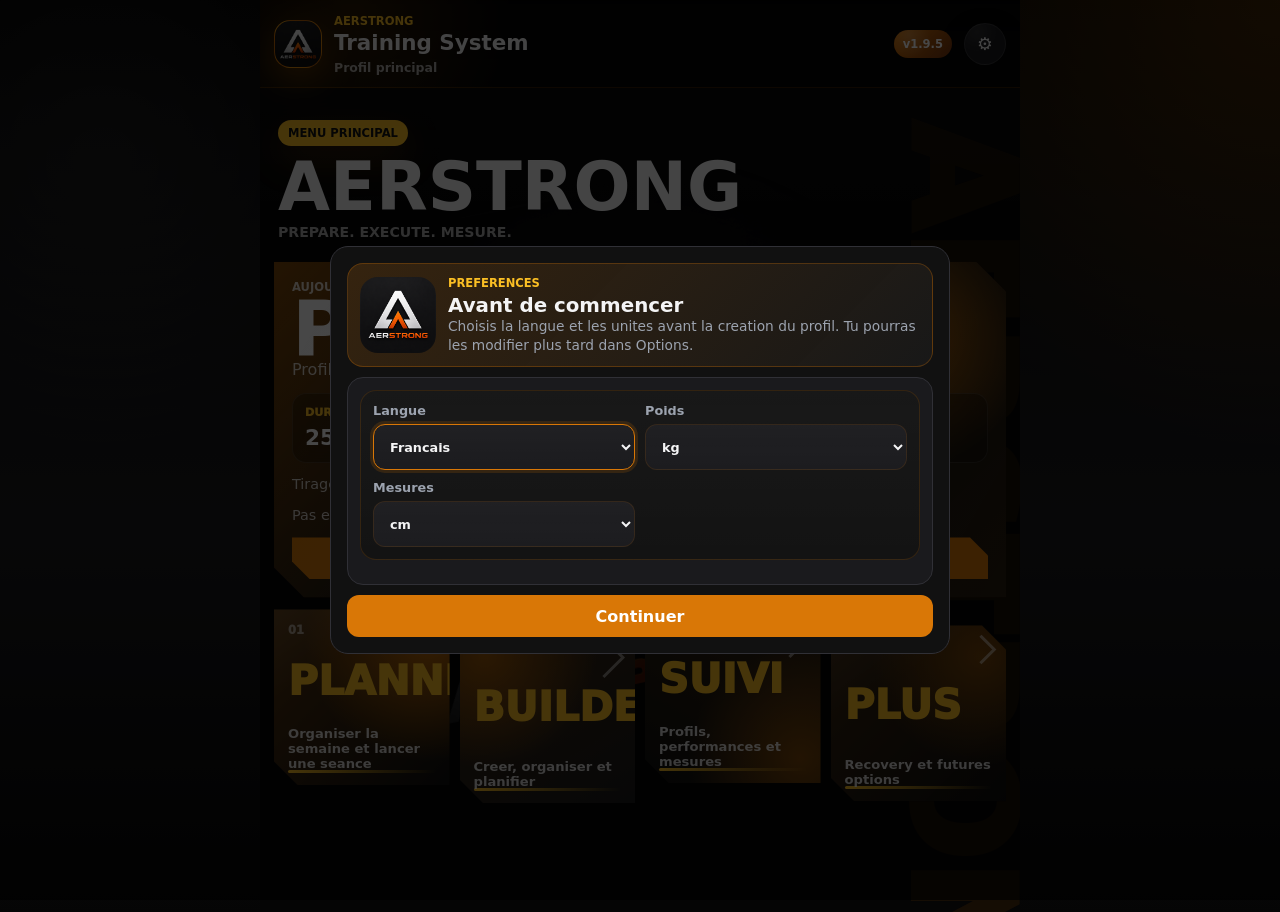
==== index.html @ 8ae1c83d "Fix French localization replacements" ====
<!doctype html>
<html lang="fr">
  <head>
    <meta charset="utf-8">
    <meta name="viewport" content="width=device-width, initial-scale=1, viewport-fit=cover">
    <meta name="theme-color" content="#070707">
    <title>AERSTRONG</title>
    <link rel="manifest" href="manifest.webmanifest">
    <link rel="apple-touch-icon" href="icons/apple-touch-icon.png">
    <link rel="stylesheet" href="styles.css">
  </head>
  <body>
    <div class="app-shell">
      <header class="topbar">
        <div class="brand-mark" aria-hidden="true">
          <img src="icons/aerstrong_logo.png" alt="" draggable="false">
        </div>
        <div>
          <p class="eyebrow">AERSTRONG</p>
          <h1>Training System</h1>
          <p class="active-profile-chip" id="activeProfileName">Profil principal</p>
        </div>
        <span class="version-badge" id="appVersionBadge">v1.9.5</span>
        <button class="settings-button" id="openSettings" type="button" title="Options" aria-label="Options">⚙</button>
        <button class="icon-button" id="installButton" type="button" hidden title="Installer">Install</button>
      </header>

      <main>
        <section class="view active home-view" id="homeView">
          <div class="home-watermark" aria-hidden="true"></div>
          <div class="main-menu-head">
            <p class="label">Menu principal</p>
            <h2>AERSTRONG</h2>
            <p>Prepare. Execute. Mesure.</p>
          </div>
          <section id="todayDashboard"></section>
          <div class="main-menu-grid" aria-label="Menu principal">
            <button class="main-menu-button training" data-view="planner" type="button">
              <small>01</small>
              <span>Planning</span>
              <strong>Organiser la semaine et lancer une seance</strong>
              <em>Aujourd'hui, semaine, deplacements</em>
            </button>
            <button class="main-menu-button builder" data-view="builder" type="button">
              <small>02</small>
              <span>Builder</span>
              <strong>Creer, organiser et planifier</strong>
              <em>Seances, exercices, modeles</em>
            </button>
            <button class="main-menu-button tracking" data-view="tracking" type="button">
              <small>03</small>
              <span>Suivi</span>
              <strong>Profils, performances et mesures</strong>
              <em>Coach, courbes, historique</em>
            </button>
            <button class="main-menu-button future" data-view="future" type="button">
              <small>04</small>
              <span>Plus</span>
              <strong>Recovery et futures options</strong>
              <em>Modules a venir</em>
            </button>
          </div>
        </section>

        <section class="view" id="trainingView">
          <button class="menu-back-button" data-view="home" type="button">Menu</button>
          <div id="trainingScreen"></div>
        </section>

        <section class="view" id="builderView">
          <button class="menu-back-button" data-view="home" type="button">Menu</button>
          <div class="section-head">
            <div>
              <p class="label">Seance Builder</p>
              <h2>Preparation des semaines</h2>
            </div>
            <span class="status-pill">Avant la salle</span>
          </div>

          <div class="segmented builder-tabs" id="builderModes" aria-label="Sections du builder">
            <button class="segment active" data-builder-mode="sessions" type="button">Seances</button>
            <button class="segment" data-builder-mode="library" type="button">Exercices</button>
            <button class="segment" data-builder-mode="models" type="button">Modeles</button>
          </div>

          <div class="builder-pane active" id="builderSessions">
            <form class="input-grid" id="templateForm">
              <label>
                Nom de la seance
                <input id="templateName" placeholder="Push A, Pull B, Legs" required>
              </label>
              <label>
                Groupe
                <select id="templateGroup"></select>
              </label>
              <label>
                Nouveau groupe
                <input id="newTemplateGroup" placeholder="Prise de masse, Force...">
              </label>
              <button class="primary-button align-end" type="submit">Creer</button>
            </form>
            <section>
              <div class="item-head">
                <h3>Seances</h3>
                <span class="status-pill" id="activeTrainingGroupPill">Tous</span>
              </div>
              <div class="filter-row" id="trainingGroupFilters"></div>
              <div class="stack" id="templateList"></div>
            </section>
          </div>

          <div class="builder-pane" id="builderLibrary">
            <section>
              <h3>Bibliotheque exercices</h3>
              <form class="input-grid compact-form" id="exerciseForm">
                <input id="exerciseEditId" type="hidden">
                <label>
                  Exercice
                  <input id="exerciseName" placeholder="Tirage vertical poulie" required>
                </label>
                <label>
                  Groupe musculaire
                  <select id="exerciseFamily"></select>
                </label>
                <label>
                  Type
                  <select id="exerciseEquipment">
                    <option>Machine guidee</option>
                    <option>Poulie</option>
                    <option>Halteres</option>
                    <option>Barre</option>
                    <option>Poids du corps</option>
                  </select>
                </label>
                <label>
                  Repos par defaut
                  <div class="time-picker">
                    <select id="exerciseRestMinutes" aria-label="Minutes"></select>
                    <span class="time-separator">:</span>
                    <select id="exerciseRestSeconds" aria-label="Secondes"></select>
                  </div>
                </label>
                <label class="wide">
                  Alternatives
                  <select id="exerciseAlternativePick"></select>
                </label>
                <div class="chip-list wide" id="exerciseAlternativeTags"></div>
                <div class="button-row wide">
                  <button class="primary-button" id="exerciseSubmitButton" type="submit">Ajouter l'exercice</button>
                  <button class="small-button" id="cancelExerciseEdit" type="button" hidden>Annuler</button>
                </div>
              </form>
              <section class="item-card compact-manager">
                <div class="item-head">
                  <div>
                    <strong>Groupes musculaires</strong>
                    <p class="muted-text">Renommer ou supprimer un groupe personnalise.</p>
                  </div>
                </div>
                <div class="chip-list" id="muscleGroupManager"></div>
              </section>
              <label class="search-box">
                Recherche exercice
                <input id="exerciseLibrarySearch" type="search" placeholder="Squat, tirage, curl..." autocomplete="off">
              </label>
              <div class="filter-row" id="equipmentFilters"></div>
              <div class="filter-row" id="muscleFilters"></div>
              <div class="stack" id="exerciseLibrary"></div>
            </section>
          </div>

          <section class="planner-panel builder-pane" id="builderModels">
            <div class="section-head">
              <div>
                <p class="label">Modeles</p>
                <h2>Programmes prets a adapter</h2>
              </div>
            </div>
            <div class="model-grid" id="programModelList"></div>
          </section>
        </section>

        <section class="view" id="plannerView">
          <button class="menu-back-button" data-view="home" type="button">Menu</button>
          <div class="section-head">
            <div>
              <p class="label">Planning</p>
              <h2>Organisation hebdo</h2>
            </div>
            <span class="status-pill">Calendrier</span>
          </div>
          <section class="planner-overview" id="plannerOverview"></section>
          <form class="input-grid planner-form" id="scheduleForm">
            <label>
              Date
              <input id="scheduleDate" type="date" required>
            </label>
            <label>
              Seance
              <select id="scheduleTemplate" required></select>
            </label>
            <label class="check-row">
              <input id="scheduleRepeat" type="checkbox">
              Revient chaque semaine
            </label>
            <button class="primary-button align-end" type="submit">Planifier</button>
          </form>
          <div class="segmented" id="calendarModes" aria-label="Affichage planning">
            <button class="segment active" data-calendar-mode="week" type="button">Semaine</button>
            <button class="segment" data-calendar-mode="planner" type="button">Planner</button>
            <button class="segment" data-calendar-mode="list" type="button">Liste</button>
          </div>
          <div class="stack" id="calendarList"></div>
        </section>

        <section class="view" id="trackingView">
          <button class="menu-back-button" data-view="home" type="button">Menu</button>
          <div class="section-head">
            <div>
              <p class="label">Suivi</p>
              <h2>Performance & Mensurations</h2>
            </div>
          </div>
          <div class="segmented" id="trackingModes">
            <button class="segment active" data-tracking-mode="performance" type="button">Performance</button>
            <button class="segment" data-tracking-mode="coach" type="button">Coach</button>
            <button class="segment" data-tracking-mode="charts" type="button">Courbes</button>
            <button class="segment" data-tracking-mode="health" type="button">Mensurations</button>
          </div>
          <div id="trackingPanel"></div>
        </section>

        <section class="view" id="futureView">
          <button class="menu-back-button" data-view="home" type="button">Menu</button>
          <div class="section-head">
            <div>
              <p class="label">Plus</p>
              <h2>Outils & prochaines categories</h2>
            </div>
          </div>
          <div class="plus-grid">
            <article class="plus-card nutrition">
              <span>Nutrition</span>
              <strong>Module a venir</strong>
              <p>En reconstruction pour rester simple, clair et vraiment utile.</p>
              <button class="small-button" id="openNutrition" type="button" disabled>Prochainement</button>
            </article>
            <article class="plus-card recovery">
              <span>Recovery</span>
              <strong>Sommeil, fatigue et douleurs</strong>
              <p>Noter la recuperation pour mieux comprendre les performances et ajuster les seances.</p>
              <button class="small-button" type="button" disabled>Prochainement</button>
            </article>
          </div>
        </section>

        <section class="view" id="nutritionView">
          <button class="menu-back-button" data-view="future" type="button">Plus</button>
          <div class="section-head">
            <div>
              <p class="label">Nutrition</p>
              <h2>Adherence & objectifs</h2>
            </div>
          </div>
          <section class="nutrition-panel" id="nutritionPanel"></section>
        </section>

        <section class="view" id="coachView">
          <button class="menu-back-button" data-view="future" type="button">Plus</button>
          <div class="section-head">
            <div>
              <p class="label">Coach</p>
              <h2>Suggestions intelligentes</h2>
            </div>
          </div>
          <section class="coach-panel" id="coachPanel"></section>
        </section>
      </main>
    </div>


    <dialog id="firstSettingsDialog" class="wide-dialog">
      <form method="dialog" class="dialog-card onboarding-card" id="firstSettingsForm">
        <div class="onboarding-hero">
          <img src="icons/aerstrong_logo.png" alt="" draggable="false">
          <div>
            <p class="label" id="firstSettingsLabel">Preferences</p>
            <h2 id="firstSettingsTitle">Avant de commencer</h2>
            <p class="muted-text" id="firstSettingsText">Choisis la langue et les unites avant la creation du profil. Tu pourras les modifier plus tard dans Options.</p>
          </div>
        </div>
        <section class="onboarding-section">
          <div class="input-grid compact-form">
            <label id="firstLanguageLabel">Langue
              <select id="firstLanguage">
                <option value="fr">Francais</option>
                <option value="en">English</option>
              </select>
            </label>
            <label id="firstWeightLabel">Poids
              <select id="firstWeightUnit">
                <option value="kg">kg</option>
                <option value="lbs">lbs</option>
              </select>
            </label>
            <label id="firstLengthLabel">Mesures
              <select id="firstLengthUnit">
                <option value="cm">cm</option>
                <option value="inch">inch</option>
              </select>
            </label>
          </div>
        </section>
        <button class="primary-button" id="saveFirstSettings" type="submit">Continuer</button>
      </form>
    </dialog>
    <dialog id="welcomeDialog" class="wide-dialog">
      <form method="dialog" class="dialog-card onboarding-card welcome-card">
        <div class="onboarding-hero">
          <img src="icons/aerstrong_logo.png" alt="" draggable="false">
          <div>
            <p class="label" id="welcomeLabel">Bienvenue sur AERSTRONG</p>
            <h2 id="welcomeTitle">Bienvenue sur AERSTRONG</h2>
            <p class="muted-text" id="welcomeSubtitle">AERSTRONG est une application creee par un passionne de musculation et de sport, pour les passionnes.</p>
          </div>
        </div>
        <div class="legal-copy" id="welcomeLegalCopy">
          <p>Son objectif est de vous aider à suivre vos entraînements, mesurer votre progression et rester motivé dans votre pratique sportive. Les conseils, suggestions et informations présents dans l'application sont fournis à titre informatif uniquement.</p>
          <p>AERSTRONG n'est pas développé par des médecins, kinésithérapeutes, nutritionnistes ou autres professionnels de santé. Les contenus proposés ne constituent en aucun cas un avis médical, un diagnostic ou une prescription.</p>
          <p>Chaque personne étant différente, il est recommandé de consulter un professionnel qualifié avant d'entreprendre ou de modifier un programme d'entraînement, un régime alimentaire ou toute autre pratique susceptible d'avoir un impact sur votre santé.</p>
          <p>L'utilisation de cette application se fait sous votre entière responsabilité. Veillez à vous entraîner de manière adaptée à votre niveau, à respecter vos limites et à privilégier votre sécurité.</p>
          <p>Merci de faire partie de l'aventure AERSTRONG. Nous espérons que cette application vous accompagnera dans votre progression et votre passion pour le sport.</p>
          <p><strong>Stay Strong.</strong></p>
        </div>
        <div class="button-row">
          <button class="primary-button" id="acceptWelcome" type="button">J'ai compris</button>
          <button class="small-button" id="learnMoreWelcome" type="button">En savoir plus</button>
        </div>
      </form>
    </dialog>

    <dialog id="aboutDialog" class="wide-dialog">
      <form method="dialog" class="dialog-card onboarding-card about-card">
        <div class="onboarding-hero">
          <img src="icons/aerstrong_logo.png" alt="" draggable="false">
          <div>
            <p class="label" id="aboutLabel">A propos</p>
            <h2 id="aboutTitle">A propos d'AERSTRONG</h2>
          </div>
        </div>
        <div class="legal-copy" id="aboutLegalCopy">
          <h3>Pourquoi AERSTRONG existe ?</h3>
          <p>AERSTRONG est né d'une passion pour la musculation, le sport et le dépassement de soi.</p>
          <p>Comme beaucoup de pratiquants, j'ai passé des années à chercher l'application parfaite pour suivre mes entraînements. J'en ai testé beaucoup, mais il y avait toujours quelque chose qui manquait : une fonctionnalité, une simplicité d'utilisation ou simplement une philosophie qui me correspondait.</p>
          <p>Alors un jour, j'ai décidé de créer l'outil que j'aurais aimé avoir.</p>

          <h3>Un projet de passionné</h3>
          <p>Je ne suis ni une grande entreprise ni une équipe de développeurs.</p>
          <p>Je suis simplement un passionné de sport qui a voulu mettre ses connaissances, son expérience et son temps au service d'un projet utile pour la communauté.</p>
          <p>AERSTRONG a été conçu avec une idée simple : créer une application que j'utiliserais moi-même chaque jour avec plaisir.</p>
          <p>Si elle peut également aider d'autres passionnés à progresser, à rester motivés et à atteindre leurs objectifs, alors le projet aura déjà rempli sa mission.</p>

          <h3>Ce qu'AERSTRONG est</h3>
          <ul>
            <li>Un carnet d'entraînement numérique.</li>
            <li>Un outil de suivi de progression.</li>
            <li>Une aide à l'organisation de vos séances.</li>
            <li>Un compagnon de route dans votre pratique sportive.</li>
          </ul>

          <h3>Ce qu'AERSTRONG n'est pas</h3>
          <p>AERSTRONG ne remplace pas :</p>
          <ul>
            <li>Un médecin.</li>
            <li>Un kinésithérapeute.</li>
            <li>Un coach sportif diplômé.</li>
            <li>Un nutritionniste.</li>
            <li>Un professionnel de santé.</li>
          </ul>
          <p>Les informations et suggestions proposées dans l'application sont fournies à titre informatif uniquement et ne doivent jamais être considérées comme un avis médical ou professionnel.</p>

          <h3>Votre santé avant tout</h3>
          <p>Chaque personne possède son propre niveau, ses objectifs, ses limites et ses antécédents.</p>
          <p>Avant de commencer un nouveau programme d'entraînement, un changement alimentaire important ou toute activité physique intense, il est recommandé de consulter un professionnel qualifié.</p>
          <p>Écoutez votre corps. En cas de douleur, d'inconfort ou de doute, interrompez l'activité concernée et demandez conseil à un spécialiste.</p>
          <p>Votre santé passera toujours avant vos performances.</p>

          <h3>Construisons AERSTRONG ensemble</h3>
          <p>AERSTRONG est un projet vivant qui continuera d'évoluer grâce à ses utilisateurs.</p>
          <p>Vos retours, vos idées et vos suggestions sont précieux. Chaque amélioration, chaque fonctionnalité et chaque correction contribue à rendre l'application meilleure pour toute la communauté.</p>
          <p>Merci de faire partie de cette aventure.</p>
          <p>J'ai créé cette application parce que j'avais besoin de cet outil pour moi-même. Si elle peut aider d'autres passionnés à progresser, alors le pari est réussi.</p>
          <p><strong>Stay Strong.</strong></p>
          <p>— Alvin, créateur d'AERSTRONG</p>
        </div>
        <button class="primary-button" id="acceptAbout" type="button">J'ai compris</button>
      </form>
    </dialog>

    <dialog id="onboardingDialog" class="wide-dialog">
      <form method="dialog" class="dialog-card onboarding-card" id="onboardingForm">
        <div class="onboarding-hero">
          <img src="icons/aerstrong_logo.png" alt="" draggable="false">
          <div>
            <p class="label" id="onboardingLabel">Bienvenue sur AERSTRONG</p>
            <h2>Prepare ton premier programme</h2>
            <p class="muted-text">Tu peux tout remplir maintenant, completer plus tard, ou partir de zero.</p>
          </div>
        </div>

        <section class="onboarding-section">
          <h3>Profil</h3>
          <div class="input-grid compact-form">
            <label>Nom<input id="onboardingName" placeholder="Profil principal"></label>
            <label class="wide">Date de naissance
              <div class="birth-date-row">
                <input id="onboardingBirthDateText" inputmode="numeric" placeholder="jj/mm/aaaa">
                <input id="onboardingBirthDate" type="date" aria-label="Choisir dans le calendrier">
              </div>
            </label>
            <label>Taille cm<input id="onboardingHeight" inputmode="decimal" type="number" step="0.1" placeholder="178"></label>
          </div>
        </section>

        <section class="onboarding-section">
          <h3>Mensurations optionnelles</h3>
          <div class="input-grid compact-form">
            <label>Poids kg<input id="onboardingWeight" inputmode="decimal" type="number" step="0.1" placeholder="82.5"></label>
            <label>Bodyfat %<input id="onboardingBodyfat" inputmode="decimal" type="number" step="0.1" placeholder="15"></label>
            <label>Tour taille cm<input id="onboardingWaist" inputmode="decimal" type="number" step="0.1" placeholder="84"></label>
          </div>
        </section>

        <section class="onboarding-section">
          <h3>Objectif</h3>
          <select id="onboardingGoal">
            <option value="muscle">Prise de muscle</option>
            <option value="fatloss">Perte de poids</option>
            <option value="maintain">Maintien / forme generale</option>
            <option value="strength">Force / performance</option>
          </select>
        </section>

        <section class="onboarding-section">
          <h3>Frequence</h3>
          <label>Seances par semaine
            <select id="onboardingFrequency">
              <option value="3">3</option>
              <option value="2">2</option>
              <option value="4">4</option>
              <option value="5">5</option>
              <option value="6">6</option>
            </select>
          </label>
          <div class="weekday-grid">
            <label><input type="checkbox" name="onboardingDays" value="1" checked> Lun</label>
            <label><input type="checkbox" name="onboardingDays" value="2"> Mar</label>
            <label><input type="checkbox" name="onboardingDays" value="3" checked> Mer</label>
            <label><input type="checkbox" name="onboardingDays" value="4"> Jeu</label>
            <label><input type="checkbox" name="onboardingDays" value="5" checked> Ven</label>
            <label><input type="checkbox" name="onboardingDays" value="6"> Sam</label>
            <label><input type="checkbox" name="onboardingDays" value="0"> Dim</label>
          </div>
        </section>

        <section class="onboarding-section">
          <h3>Apercu du programme</h3>
          <div class="onboarding-preview" id="onboardingPreview"></div>
        </section>

        <button class="primary-button" type="submit">Generer mon programme</button>
        <button class="small-button" id="skipOnboarding" type="button">Ignorer et commencer de zero</button>
      </form>
    </dialog>

    <dialog id="alternativeDialog">
      <form method="dialog" class="dialog-card">
        <h2>Machine indisponible</h2>
        <p id="alternativeHelp">Choisis une alternative.</p>
        <div class="stack" id="alternativeList"></div>
        <label>
          Charge utilisee
          <input id="alternativeWeight" inputmode="decimal" type="number" step="0.5" placeholder="Charge">
        </label>
        <button class="primary-button" id="confirmAlternative" type="button">Valider l'alternative</button>
        <button class="small-button" value="cancel">Annuler</button>
      </form>
    </dialog>

    <dialog id="editTemplateDialog">
      <form method="dialog" class="dialog-card" id="editTemplateForm">
        <h2>Modifier la seance</h2>
        <input id="editTemplateId" type="hidden">
        <label>
          Nom
          <input id="editTemplateName" required>
        </label>
        <label>
          Groupe
          <select id="editTemplateGroup"></select>
        </label>
        <label>
          Nouveau groupe
          <input id="editTemplateNewGroup" placeholder="Prise de masse, Force...">
        </label>
        <button class="primary-button" type="submit">Sauver</button>
        <button class="small-button" value="cancel">Annuler</button>
      </form>
    </dialog>

    <dialog id="editPlanItemDialog">
      <form method="dialog" class="dialog-card" id="editPlanItemForm">
        <h2>Modifier l'exercice</h2>
        <input id="editPlanTemplateId" type="hidden">
        <input id="editPlanItemId" type="hidden">
        <label>Exercice<select id="editPlanExercise"></select></label>
        <label>Series<input id="editPlanSets" inputmode="numeric" min="1" type="number"></label>
        <label>Rep min<input id="editPlanMinReps" inputmode="numeric" min="1" type="number"></label>
        <label>Rep max<input id="editPlanMaxReps" inputmode="numeric" min="1" type="number"></label>
        <label>Kg<input id="editPlanWeight" inputmode="decimal" min="0" step="0.5" type="number"></label>
        <label>+ kg<input id="editPlanIncrement" inputmode="decimal" min="0" step="0.5" type="number"></label>
        <label>Repos
          <div class="time-picker">
            <select id="editPlanRestMinutes" aria-label="Minutes"></select>
            <span class="time-separator">:</span>
            <select id="editPlanRestSeconds" aria-label="Secondes"></select>
          </div>
        </label>
        <button class="primary-button" type="submit">Sauver</button>
        <button class="small-button" value="cancel">Annuler</button>
      </form>
    </dialog>

    <dialog id="exerciseOptionsDialog">
      <form method="dialog" class="dialog-card">
        <h2 id="exerciseOptionsTitle">Exercice</h2>
        <button class="small-button" id="editExerciseOption" type="button">Modifier</button>
        <button class="small-button" id="addExerciseToTemplateOption" type="button">Ajouter a une seance</button>
        <button class="small-button danger" id="deleteExerciseOption" type="button">Supprimer</button>
        <button class="small-button" value="cancel">Fermer</button>
      </form>
    </dialog>

    <dialog id="addExerciseToTemplateDialog">
      <form method="dialog" class="dialog-card" id="addExerciseToTemplateForm">
        <h2>Ajouter a une seance</h2>
        <input id="addExerciseId" type="hidden">
        <label>Seance<select id="addExerciseTemplate"></select></label>
        <label>Series<input id="addExerciseSets" inputmode="numeric" min="1" type="number" value="4"></label>
        <label>Rep min<input id="addExerciseMinReps" inputmode="numeric" min="1" type="number" value="8"></label>
        <label>Rep max<input id="addExerciseMaxReps" inputmode="numeric" min="1" type="number" value="12"></label>
        <label>Kg<input id="addExerciseWeight" inputmode="decimal" min="0" step="0.5" type="number" value="40"></label>
        <label>+ kg<input id="addExerciseIncrement" inputmode="decimal" min="0" step="0.5" type="number" value="2.5"></label>
        <label>Repos
          <div class="time-picker">
            <select id="addExerciseRestMinutes" aria-label="Minutes"></select>
            <span class="time-separator">:</span>
            <select id="addExerciseRestSeconds" aria-label="Secondes"></select>
          </div>
        </label>
        <button class="primary-button" type="submit">Ajouter</button>
        <button class="small-button" value="cancel">Annuler</button>
      </form>
    </dialog>

    <dialog id="templateActionsDialog">
      <form method="dialog" class="dialog-card">
        <h2 id="templateActionsTitle">Seance</h2>
        <button class="small-button" id="templateActionEdit" type="button">Modifier</button>
        <button class="small-button" id="templateActionDuplicate" type="button">Dupliquer</button>
        <button class="small-button danger" id="templateActionDelete" type="button">Supprimer</button>
        <button class="small-button" value="cancel">Fermer</button>
      </form>
    </dialog>

    <dialog id="planItemActionsDialog">
      <form method="dialog" class="dialog-card">
        <h2 id="planItemActionsTitle">Exercice</h2>
        <button class="small-button" id="planItemActionEdit" type="button">Modifier</button>
        <button class="small-button danger" id="planItemActionDelete" type="button">Supprimer</button>
        <button class="small-button" value="cancel">Fermer</button>
      </form>
    </dialog>

    <dialog id="healthActionsDialog">
      <form method="dialog" class="dialog-card">
        <h2 id="healthActionsTitle">Mesures</h2>
        <button class="small-button" id="healthActionEdit" type="button">Modifier</button>
        <button class="small-button danger" id="healthActionDelete" type="button">Supprimer</button>
        <button class="small-button" value="cancel">Fermer</button>
      </form>
    </dialog>

    <dialog id="workoutLogEditDialog" class="wide-dialog">
      <form method="dialog" class="dialog-card" id="workoutLogEditForm">
        <h2>Modifier la seance</h2>
        <input id="workoutLogEditId" type="hidden">
        <label id="workoutLogTemplateWrap">Seance<select id="workoutLogEditTemplate"></select></label>
        <label>Date<input id="workoutLogEditDate" type="date"></label>
        <div class="stack" id="workoutLogEditEntries"></div>
        <button class="primary-button" type="submit">Enregistrer</button>
        <button class="small-button" value="cancel">Annuler</button>
      </form>
    </dialog>

    <dialog id="workoutLogActionsDialog">
      <form method="dialog" class="dialog-card">
        <h2 id="workoutLogActionsTitle">Seance</h2>
        <button class="small-button" id="workoutLogActionEdit" type="button">Modifier</button>
        <button class="small-button danger" id="workoutLogActionDelete" type="button">Supprimer</button>
        <button class="small-button" value="cancel">Fermer</button>
      </form>
    </dialog>

    <dialog id="scheduleActionsDialog">
      <form method="dialog" class="dialog-card">
        <h2 id="scheduleActionsTitle">Planning</h2>
        <button class="small-button" id="scheduleActionMove" type="button">Deplacer cette occurrence</button>
        <button class="small-button danger" id="scheduleActionDelete" type="button">Supprimer</button>
        <button class="small-button" value="cancel">Fermer</button>
      </form>
    </dialog>

    <dialog id="moveScheduleDialog">
      <form method="dialog" class="dialog-card" id="moveScheduleForm">
        <h2>Deplacer la seance</h2>
        <input id="moveScheduleId" type="hidden">
        <input id="moveScheduleFrom" type="hidden">
        <label>Nouvelle date<input id="moveScheduleDate" type="date" required></label>
        <button class="primary-button" type="submit">Deplacer</button>
        <button class="small-button" value="cancel">Annuler</button>
      </form>
    </dialog>

    <dialog id="muscleGroupActionsDialog">
      <form method="dialog" class="dialog-card">
        <h2 id="muscleGroupActionsTitle">Groupe musculaire</h2>
        <button class="small-button" id="muscleGroupActionRename" type="button">Renommer</button>
        <button class="small-button danger" id="muscleGroupActionDelete" type="button">Supprimer</button>
        <button class="small-button" value="cancel">Fermer</button>
      </form>
    </dialog>

    <dialog id="appMessageDialog">
      <form method="dialog" class="dialog-card app-message-card">
        <p class="label" id="appMessageLabel">AERSTRONG</p>
        <h2 id="appMessageTitle">Confirmation</h2>
        <p class="muted-text" id="appMessageText"></p>
        <label id="appMessageInputWrap" hidden>
          <span id="appMessageInputLabel">Valeur</span>
          <input id="appMessageInput">
        </label>
        <div class="dialog-actions">
          <button class="small-button" id="appMessageCancel" value="cancel" type="button">Annuler</button>
          <button class="primary-button" id="appMessageConfirm" type="button">Confirmer</button>
        </div>
      </form>
    </dialog>

    <dialog id="nutritionIntroDialog">
      <form method="dialog" class="dialog-card">
        <h2>Nutrition dans AERSTRONG</h2>
        <p class="muted-text">Nutrition doit être un tableau de bord d’adhérence, pas un compteur alimentaire complet. Rapide à remplir en 30 secondes par jour, utile pour expliquer les performances.</p>
        <button class="primary-button" id="acceptNutritionIntro" type="button">J'ai compris</button>
      </form>
    </dialog>

    <dialog id="settingsDialog">
      <form method="dialog" class="dialog-card" id="settingsForm">
        <h2>Options</h2>
        <label>
          Couleur interface
          <select id="settingsTheme">
            <option value="gold">Noir / orange</option>
            <option value="red">Noir / rouge</option>
            <option value="blue">Noir / bleu</option>
            <option value="green">Noir / vert</option>
            <option value="pink">Noir / rose</option>
            <option value="purple">Noir / violet</option>
            <option value="ice">Noir / ice</option>
          </select>
        </label>
        <label>
          Mode
          <select id="settingsMode">
            <option value="dark">Sombre</option>
            <option value="light">Clair</option>
          </select>
        </label>
        <label>
          Poids
          <select id="settingsWeightUnit">
            <option value="kg">kg</option>
            <option value="lbs">lbs</option>
          </select>
        </label>
        <label>
          Mesures
          <select id="settingsLengthUnit">
            <option value="cm">cm</option>
            <option value="inch">inch</option>
          </select>
        </label>
        <label>
          Langue
          <select id="settingsLanguage">
            <option value="fr">Francais</option>
            <option value="en">English</option>
          </select>
        </label>
        <section class="settings-data-panel">
          <div class="item-head">
            <div>
              <h3>Protection des donnees</h3>
              <p class="muted-text" id="dataStatus">Les donnees restent sur ce telephone. Garde un export en securite.</p>
            </div>
            <span class="status-pill" id="dataVersionPill">Data V8</span>
          </div>
          <article class="settings-action-card recommended" id="storageProtectionCard">
            <div>
              <span>Securite automatique</span>
              <strong id="storageProtectionTitle">Activer la protection locale</strong>
              <p id="storageProtectionText">Demande au telephone de conserver les donnees AERSTRONG et garde une backup precedente en cas d'erreur.</p>
            </div>
            <button class="small-button update-button" id="protectStorageButton" type="button">Activer</button>
          </article>
          <article class="settings-action-card">
            <div>
              <span>Sauvegarde fichier</span>
              <strong>Exporter ou importer</strong>
              <p>Cree un fichier compact a garder hors de l'app, utile avant une grosse mise a jour ou un changement de telephone.</p>
            </div>
            <div class="settings-action-buttons">
              <button class="small-button" id="exportDataButton" type="button">Exporter</button>
              <label class="small-button file-button">
                Importer
                <input id="importDataInput" type="file" accept="application/json,.json,.aerstrong.json" hidden>
              </label>
            </div>
          </article>
          <article class="settings-action-card">
            <div>
              <span>Retour de secours</span>
              <strong>Restaurer la derniere backup</strong>
              <p>Revient a l'etat juste avant la derniere modification sauvegardee sur ce telephone.</p>
            </div>
            <button class="small-button" id="restoreLocalBackupButton" type="button">Restaurer</button>
          </article>
          <details class="settings-more">
            <summary>Installation et mise a jour</summary>
            <p class="muted-text" id="pwaStatus">Verification...</p>
            <div class="button-row">
              <button class="small-button" id="checkUpdateButton" type="button">Verifier</button>
              <button class="small-button update-button" id="applyUpdateButton" type="button" hidden>Installer</button>
            </div>
          </details>
          <button class="small-button" id="openAbout" type="button">A propos d'AERSTRONG</button>
        </section>
        <button class="primary-button" type="submit">Sauver</button>
        <button class="small-button" value="cancel">Fermer</button>
      </form>
    </dialog>

    <dialog id="exitDialog">
      <form method="dialog" class="dialog-card">
        <h2>Quitter la seance ?</h2>
        <p id="exitHelp">Certaines series ne sont pas terminees.</p>
        <button class="small-button" data-exit-reason="manque de temps" type="button">Manque de temps</button>
        <button class="small-button" data-exit-reason="erreur" type="button">Erreur</button>
        <button class="small-button" data-exit-reason="autre" type="button">Autre raison</button>
        <button class="primary-button" data-exit-reason="terminee" type="button">Finir quand meme</button>
        <button class="small-button danger" data-exit-discard type="button">Quitter sans garder</button>
        <button class="small-button" value="cancel">Continuer la seance</button>
      </form>
    </dialog>

    <dialog id="exerciseIntroDialog">
      <form method="dialog" class="dialog-card exercise-intro-card">
        <p class="label" id="exerciseIntroStep">Exercice</p>
        <h2 id="exerciseIntroName">Exercice</h2>
        <p class="muted-text" id="exerciseIntroMeta"></p>
        <button class="primary-button" id="startExerciseButton" type="button">Commencer</button>
      </form>
    </dialog>

    <script src="app.js" defer></script>
  </body>
</html>
---- styles.css ----
:root {
  color-scheme: dark;
  --bg: #050505;
  --panel: #111111;
  --panel-2: #1a1a1d;
  --panel-3: #242429;
  --glass: rgba(18, 18, 20, 0.78);
  --ink: #f4f4f5;
  --muted: #9ca3af;
  --line: #303036;
  --red: #d97706;
  --red-2: #fbbf24;
  --accent-dark: #78350f;
  --accent-rgb: 217, 119, 6;
  --success: #22c55e;
  --success-dark: #15803d;
  --green: #22c55e;
  --warning: #f59e0b;
  --accent-soft: rgba(var(--accent-rgb), 0.18);
  --shadow: 0 22px 48px rgba(0, 0, 0, 0.42);
  --shadow-accent: 0 18px 44px rgba(var(--accent-rgb), 0.22);
  font-family: Inter, ui-sans-serif, system-ui, -apple-system, BlinkMacSystemFont, "Segoe UI", sans-serif;
}

[hidden] {
  display: none !important;
}

body,
button,
.app-shell,
.brand,
.logo,
img {
  -webkit-user-select: none;
  user-select: none;
  -webkit-touch-callout: none;
}

input,
textarea,
select {
  -webkit-user-select: text;
  user-select: text;
}

img {
  -webkit-user-drag: none;
  pointer-events: none;
}

:root[data-theme="red"] {
  --red: #e50914;
  --red-2: #ff3340;
  --accent-dark: #79080f;
  --accent-rgb: 229, 9, 20;
}

:root[data-theme="blue"] {
  --red: #2563eb;
  --red-2: #60a5fa;
  --accent-dark: #1e3a8a;
  --accent-rgb: 37, 99, 235;
}

:root[data-theme="green"] {
  --red: #16a34a;
  --red-2: #4ade80;
  --accent-dark: #14532d;
  --accent-rgb: 22, 163, 74;
}

:root[data-theme="pink"] {
  --red: #db2777;
  --red-2: #f9a8d4;
  --accent-dark: #831843;
  --accent-rgb: 219, 39, 119;
}

:root[data-theme="purple"] {
  --red: #8b5cf6;
  --red-2: #c4b5fd;
  --accent-dark: #4c1d95;
  --accent-rgb: 139, 92, 246;
}

:root[data-theme="gold"] {
  --red: #d97706;
  --red-2: #fbbf24;
  --accent-dark: #78350f;
  --accent-rgb: 217, 119, 6;
}

:root[data-theme="ice"] {
  --red: #06b6d4;
  --red-2: #67e8f9;
  --accent-dark: #164e63;
  --accent-rgb: 6, 182, 212;
}

:root[data-mode="light"] {
  color-scheme: light;
  --bg: #f4f4f5;
  --panel: #ffffff;
  --panel-2: #f1f1f3;
  --panel-3: #e5e7eb;
  --glass: rgba(255, 255, 255, 0.78);
  --ink: #111113;
  --muted: #5f636b;
  --line: #d5d7dc;
  --shadow: 0 18px 38px rgba(20, 20, 24, 0.16);
}

* {
  box-sizing: border-box;
}

body {
  margin: 0;
  min-height: 100vh;
  background:
    radial-gradient(circle at top right, rgba(var(--accent-rgb), 0.28), transparent 28rem),
    radial-gradient(circle at 8% 18%, rgba(255, 255, 255, 0.06), transparent 18rem),
    linear-gradient(180deg, var(--bg), var(--panel-2) 58%, var(--bg));
  color: var(--ink);
}

button,
input,
select {
  font: inherit;
}

button {
  cursor: pointer;
}

.app-shell {
  position: relative;
  width: min(100%, 760px);
  min-height: 100vh;
  margin: 0 auto;
  overflow: hidden;
  background:
    linear-gradient(180deg, rgba(255, 255, 255, 0.025), transparent 220px),
    var(--bg);
}

.topbar {
  position: sticky;
  top: 0;
  z-index: 10;
  display: flex;
  align-items: center;
  gap: 12px;
  margin: 0;
  padding: 14px 14px 12px;
  background:
    radial-gradient(circle at 12% 18%, rgba(var(--accent-rgb), 0.18), transparent 10rem),
    linear-gradient(180deg, rgba(0, 0, 0, 0.9), rgba(0, 0, 0, 0.68)),
    var(--glass);
  border-bottom: 1px solid rgba(var(--accent-rgb), 0.22);
  box-shadow: 0 12px 30px rgba(0, 0, 0, 0.22);
  backdrop-filter: blur(18px);
}

.brand-mark {
  flex: 0 0 auto;
  width: 48px;
  height: 48px;
  display: grid;
  place-items: center;
  position: relative;
  color: white;
  overflow: hidden;
  background:
    radial-gradient(circle at 24% 22%, rgba(255, 255, 255, 0.38), transparent 20%),
    linear-gradient(145deg, var(--red-2), var(--red) 52%, var(--accent-dark));
  border: 1px solid rgba(var(--accent-rgb), 0.52);
  border-radius: 16px;
  box-shadow:
    0 0 0 1px rgba(255, 255, 255, 0.06) inset,
    0 12px 34px rgba(var(--accent-rgb), 0.34);
  font-weight: 950;
}

.brand-mark img {
  width: 100%;
  height: 100%;
  display: block;
  object-fit: cover;
}

.topbar > div:not(.brand-mark) {
  flex: 1;
}

.eyebrow,
.label {
  margin: 0 0 4px;
  color: var(--red-2);
  font-size: 0.72rem;
  font-weight: 900;
  letter-spacing: 0;
  text-transform: uppercase;
}

h1,
h2,
h3,
p {
  margin: 0;
}

h1 {
  font-size: 1.34rem;
  line-height: 1.05;
}

h2 {
  font-size: 1.24rem;
}

h3 {
  margin: 12px 0 10px;
  font-size: 1rem;
}

main {
  position: relative;
  z-index: 1;
  padding: 14px;
}

.version-badge,
.status-pill {
  display: inline-flex;
  align-items: center;
  min-height: 28px;
  padding: 4px 9px;
  color: white;
  background:
    radial-gradient(circle at 26% 18%, rgba(255, 255, 255, 0.2), transparent 46%),
    linear-gradient(135deg, var(--red), var(--accent-dark));
  border-radius: 999px;
  font-size: 0.72rem;
  font-weight: 900;
}

.settings-button {
  width: 42px;
  min-height: 42px;
  color: var(--ink);
  background:
    radial-gradient(circle at 30% 20%, rgba(255, 255, 255, 0.08), transparent 48%),
    var(--panel-2);
  border: 1px solid rgba(255, 255, 255, 0.1);
  border-radius: 999px;
  font-size: 1.1rem;
  font-weight: 900;
  box-shadow: 0 8px 24px rgba(0, 0, 0, 0.28);
}

.tabs,
.segmented {
  display: grid;
  gap: 6px;
  margin: 0 0 14px;
  padding: 4px;
  background:
    linear-gradient(180deg, rgba(255, 255, 255, 0.035), rgba(255, 255, 255, 0.01)),
    rgba(0, 0, 0, 0.2);
  border: 1px solid rgba(var(--accent-rgb), 0.18);
  border-radius: 16px;
  box-shadow: 0 10px 26px rgba(0, 0, 0, 0.18);
}

.tabs {
  grid-template-columns: repeat(4, 1fr);
}

.profile-bar {
  display: grid;
  grid-template-columns: 1fr auto;
  gap: 10px;
  align-items: end;
  margin: 0 0 14px;
  padding: 12px;
  background: var(--panel);
  border: 1px solid var(--line);
  border-radius: 16px;
}

.profile-bar.in-tracking {
  margin: 10px 0 0;
  padding: 0;
  background: transparent;
  border: 0;
}

.field-title {
  margin: 0 0 8px;
  color: var(--muted);
  font-size: 0.86rem;
  font-weight: 900;
}

.profile-choices {
  display: grid;
  gap: 8px;
}

.profile-choice {
  min-height: 48px;
  padding: 0 12px;
  color: var(--ink);
  background: var(--panel-2);
  border: 1px solid var(--line);
  border-radius: 12px;
  text-align: left;
  font-weight: 900;
}

.profile-choice.active {
  color: white;
  border-color: var(--red);
  background: linear-gradient(135deg, var(--red), var(--accent-dark));
  box-shadow: 0 0 0 2px rgba(var(--accent-rgb), 0.18);
}

.active-profile-chip {
  margin-top: 5px;
  color: rgba(255, 255, 255, 0.66);
  font-size: 0.78rem;
  font-weight: 850;
}

.segmented {
  grid-template-columns: repeat(3, 1fr);
}

.tab,
.segment {
  min-height: 42px;
  padding: 0 8px;
  border: 1px solid rgba(var(--accent-rgb), 0.24);
  border-radius: 11px;
  background: rgba(255, 255, 255, 0.025);
  color: var(--muted);
  font-size: 0.78rem;
  font-weight: 900;
}

.tab.active,
.segment.active {
  color: white;
  border-color: rgba(var(--accent-rgb), 0.72);
  background:
    radial-gradient(circle at 20% 18%, rgba(255, 255, 255, 0.16), transparent 44%),
    linear-gradient(135deg, var(--red), var(--accent-dark));
  box-shadow:
    0 0 0 2px rgba(var(--accent-rgb), 0.13),
    0 10px 24px rgba(var(--accent-rgb), 0.18);
}

#trackingModes {
  grid-template-columns: repeat(4, minmax(0, 1fr));
}

#trackingModes .segment {
  font-size: 0.72rem;
}

.view {
  display: none;
}

.view.active {
  display: block;
}

.home-view {
  position: relative;
  min-height: calc(100vh - 104px);
  padding: 8px 0 22px;
}

.home-watermark {
  position: absolute;
  top: 42px;
  left: 50%;
  width: min(88vw, 520px);
  aspect-ratio: 1;
  background: url("icons/aerstrong_logo.png") center / contain no-repeat;
  opacity: 0.16;
  filter: saturate(1.18) contrast(1.08);
  mix-blend-mode: screen;
  pointer-events: none;
  transform: translateX(-50%) rotate(-9deg);
  mask-image: radial-gradient(circle, black 0 34%, rgba(0, 0, 0, 0.72) 44%, transparent 72%);
}

.main-menu-head {
  position: relative;
  z-index: 1;
  margin: 2px 0 16px;
  padding: 18px 4px 6px;
}

.main-menu-head h2 {
  max-width: 9ch;
  font-size: clamp(2.45rem, 12vw, 5.1rem);
  line-height: 0.86;
  letter-spacing: 0;
  text-transform: uppercase;
}

.main-menu-head p:not(.label) {
  max-width: 20rem;
  margin-top: 12px;
  color: var(--muted);
  font-size: 0.94rem;
  line-height: 1.35;
}

.main-menu-grid {
  display: grid;
  position: relative;
  z-index: 1;
  grid-template-columns: repeat(6, minmax(0, 1fr));
  gap: 10px;
}

.today-card {
  position: relative;
  display: grid;
  gap: 12px;
  margin: 0 0 12px;
  padding: 18px;
  color: white;
  overflow: hidden;
  background:
    radial-gradient(circle at 88% 14%, rgba(var(--accent-rgb), 0.7), transparent 10rem),
    radial-gradient(circle at 8% 92%, rgba(255, 255, 255, 0.08), transparent 10rem),
    linear-gradient(145deg, rgba(var(--accent-rgb), 0.28), rgba(255, 255, 255, 0.045)),
    var(--panel);
  border: 1px solid rgba(var(--accent-rgb), 0.4);
  border-radius: 28px;
  box-shadow: var(--shadow), var(--shadow-accent);
}

.today-card::after {
  content: "";
  position: absolute;
  inset: 0;
  background:
    linear-gradient(120deg, transparent, rgba(255, 255, 255, 0.08), transparent);
  opacity: 0.44;
  pointer-events: none;
}

.today-card h2 {
  max-width: 8.5ch;
  font-size: clamp(2.25rem, 11vw, 4.4rem);
  line-height: 0.86;
  text-transform: uppercase;
}

.today-card p {
  color: rgba(255, 255, 255, 0.78);
  line-height: 1.35;
}

.today-stats {
  display: grid;
  grid-template-columns: repeat(2, minmax(0, 1fr));
  gap: 8px;
}

.today-stats div {
  padding: 12px;
  background: rgba(0, 0, 0, 0.28);
  border: 1px solid rgba(255, 255, 255, 0.1);
  border-radius: 14px;
  backdrop-filter: blur(10px);
}

.today-stats span {
  display: block;
  color: var(--red-2);
  font-size: 0.7rem;
  font-weight: 950;
  text-transform: uppercase;
}

.today-stats strong {
  display: block;
  margin-top: 6px;
  font-size: 1.35rem;
}

.today-exercises {
  font-size: 0.9rem;
}

.today-start {
  min-height: 54px;
  font-size: 1rem;
  border-radius: 16px;
}

.main-menu-button {
  position: relative;
  grid-column: span 3;
  min-height: 176px;
  display: grid;
  grid-template-columns: minmax(0, 1fr) auto;
  align-content: space-between;
  gap: 10px 14px;
  padding: 16px;
  color: white;
  overflow: hidden;
  text-align: left;
  background:
    radial-gradient(circle at 82% 14%, rgba(var(--accent-rgb), 0.36), transparent 9rem),
    linear-gradient(135deg, rgba(var(--accent-rgb), 0.17), rgba(255, 255, 255, 0.035)),
    var(--panel);
  border: 1px solid rgba(var(--accent-rgb), 0.3);
  border-radius: 28px;
  box-shadow: 0 18px 42px rgba(0, 0, 0, 0.34);
  transition: transform 180ms ease, border-color 180ms ease, box-shadow 180ms ease;
}

.main-menu-button::before {
  content: "";
  position: absolute;
  inset: 1px;
  border-radius: 27px;
  background:
    linear-gradient(135deg, rgba(255, 255, 255, 0.11), transparent 42%),
    radial-gradient(circle at 88% 18%, rgba(var(--accent-rgb), 0.3), transparent 7rem);
  pointer-events: none;
}

.main-menu-button::after {
  content: "";
  position: absolute;
  right: 18px;
  top: 18px;
  width: 34px;
  height: 34px;
  border-top: 3px solid rgba(255, 255, 255, 0.86);
  border-right: 3px solid rgba(255, 255, 255, 0.86);
  transform: rotate(45deg);
  opacity: 0.42;
}

.main-menu-button:active {
  transform: scale(0.985);
  border-color: rgba(var(--accent-rgb), 0.62);
  box-shadow: 0 10px 26px rgba(0, 0, 0, 0.36);
}

.main-menu-button small,
.main-menu-button span,
.main-menu-button strong,
.main-menu-button em {
  position: relative;
  z-index: 1;
}

.main-menu-button small {
  grid-column: 1;
  width: fit-content;
  min-width: 38px;
  padding: 5px 9px;
  color: var(--red-2);
  background: rgba(0, 0, 0, 0.22);
  border: 1px solid rgba(var(--accent-rgb), 0.26);
  border-radius: 999px;
  font-size: 0.72rem;
  font-weight: 950;
}

.main-menu-button span {
  grid-column: 1 / -1;
  color: var(--red-2);
  align-self: end;
  font-size: clamp(1.72rem, 7.6vw, 3.3rem);
  line-height: 0.86;
  font-weight: 950;
  text-transform: uppercase;
}

.main-menu-button strong {
  grid-column: 1 / -1;
  max-width: 19rem;
  color: rgba(255, 255, 255, 0.84);
  font-size: clamp(0.9rem, 3.6vw, 1.14rem);
  line-height: 1.25;
  font-weight: 850;
}

.main-menu-button em {
  grid-column: 1 / -1;
  color: rgba(255, 255, 255, 0.58);
  font-size: 0.78rem;
  font-style: normal;
  font-weight: 800;
}

.main-menu-button.training {
  grid-column: 1 / -1;
  min-height: 190px;
  padding: 18px;
  background:
    radial-gradient(circle at 82% 10%, rgba(var(--accent-rgb), 0.82), transparent 12rem),
    radial-gradient(circle at 8% 96%, rgba(255, 255, 255, 0.07), transparent 8rem),
    linear-gradient(135deg, rgba(var(--accent-rgb), 0.3), rgba(0, 0, 0, 0.12)),
    var(--panel);
}

.main-menu-button.training span {
  font-size: clamp(2.45rem, 12vw, 5rem);
}

.main-menu-button.training strong {
  max-width: 22rem;
}

.main-menu-button.builder {
  background:
    radial-gradient(circle at 14% 16%, rgba(var(--accent-rgb), 0.62), transparent 7rem),
    linear-gradient(150deg, rgba(var(--accent-rgb), 0.2), rgba(255, 255, 255, 0.04)),
    var(--panel);
}

.main-menu-button.tracking {
  background:
    radial-gradient(circle at 88% 86%, rgba(var(--accent-rgb), 0.5), transparent 7rem),
    linear-gradient(210deg, rgba(var(--accent-rgb), 0.18), rgba(0, 0, 0, 0.12)),
    var(--panel);
}

.main-menu-button.future {
  grid-column: 1 / -1;
  min-height: 122px;
  background:
    radial-gradient(circle at 92% 18%, rgba(var(--accent-rgb), 0.36), transparent 9rem),
    linear-gradient(135deg, rgba(var(--accent-rgb), 0.14), rgba(255, 255, 255, 0.045)),
    var(--panel);
}

.main-menu-button.builder::after,
.main-menu-button.tracking::after {
  width: 26px;
  height: 26px;
  right: 16px;
  top: 16px;
}

.main-menu-button.future span {
  font-size: clamp(1.55rem, 7vw, 2.5rem);
}

@media (max-width: 380px) {
  .main-menu-button {
    grid-column: 1 / -1;
    min-height: 142px;
  }
}

.plus-grid {
  display: grid;
  gap: 12px;
}

.plus-card {
  display: grid;
  gap: 10px;
  padding: 16px;
  color: white;
  background:
    radial-gradient(circle at 88% 14%, rgba(var(--accent-rgb), 0.28), transparent 7rem),
    linear-gradient(135deg, rgba(var(--accent-rgb), 0.14), rgba(255, 255, 255, 0.03)),
    var(--panel);
  border: 1px solid rgba(var(--accent-rgb), 0.28);
  border-radius: 18px;
}

.plus-card span {
  color: var(--red-2);
  font-size: 0.75rem;
  font-weight: 950;
  text-transform: uppercase;
}

.plus-card strong {
  font-size: clamp(1.2rem, 5vw, 1.7rem);
  line-height: 1.05;
}

.plus-card p {
  color: rgba(255, 255, 255, 0.76);
  line-height: 1.4;
}

.plus-card.nutrition {
  background:
    radial-gradient(circle at 18% 12%, rgba(var(--accent-rgb), 0.38), transparent 7rem),
    linear-gradient(150deg, rgba(var(--accent-rgb), 0.18), rgba(255, 255, 255, 0.03)),
    var(--panel);
}

.plus-card.recovery {
  background:
    radial-gradient(circle at 86% 72%, rgba(var(--accent-rgb), 0.32), transparent 7rem),
    linear-gradient(210deg, rgba(var(--accent-rgb), 0.16), rgba(0, 0, 0, 0.1)),
    var(--panel);
}

.plus-card.coach {
  background:
    radial-gradient(circle at 50% 0%, rgba(var(--accent-rgb), 0.34), transparent 8rem),
    linear-gradient(135deg, rgba(var(--accent-rgb), 0.2), rgba(255, 255, 255, 0.04)),
    var(--panel);
}

.plus-card.data,
.plus-card.about {
  background:
    radial-gradient(circle at 94% 8%, rgba(var(--accent-rgb), 0.22), transparent 7rem),
    var(--panel);
}

.plus-card button:disabled {
  color: var(--muted);
  opacity: 0.72;
}

.nutrition-panel {
  display: grid;
  gap: 12px;
  margin-top: 0;
}

.nutrition-card {
  display: grid;
  gap: 12px;
  padding: 14px;
  background: var(--panel);
  border: 1px solid var(--line);
  border-radius: 18px;
}

.nutrition-card > strong {
  font-size: 1.05rem;
}

.nutrition-history {
  display: grid;
  gap: 8px;
}

.nutrition-history div {
  padding: 10px;
  background: var(--panel-2);
  border: 1px solid var(--line);
  border-radius: 12px;
}

.nutrition-history span {
  display: block;
  color: var(--muted);
  font-size: 0.72rem;
  font-weight: 900;
}

.nutrition-history strong {
  display: block;
  margin-top: 4px;
}

.nutrition-history p {
  margin-top: 4px;
  color: var(--muted);
  font-size: 0.86rem;
}

.coach-panel {
  display: grid;
  gap: 12px;
}

.coach-card {
  display: grid;
  gap: 10px;
  padding: 16px;
  color: white;
  background:
    radial-gradient(circle at 84% 14%, rgba(var(--accent-rgb), 0.26), transparent 7rem),
    linear-gradient(135deg, rgba(var(--accent-rgb), 0.14), rgba(255, 255, 255, 0.03)),
    var(--panel);
  border: 1px solid rgba(var(--accent-rgb), 0.28);
  border-radius: 18px;
}

.coach-card.primary {
  background:
    radial-gradient(circle at 84% 18%, rgba(var(--accent-rgb), 0.46), transparent 8rem),
    linear-gradient(135deg, rgba(var(--accent-rgb), 0.22), rgba(0, 0, 0, 0.12)),
    var(--panel);
}

.coach-card span {
  color: var(--red-2);
  font-size: 0.75rem;
  font-weight: 950;
  text-transform: uppercase;
}

.coach-card strong {
  font-size: clamp(1.25rem, 5vw, 1.85rem);
  line-height: 1.05;
}

.coach-card p {
  color: rgba(255, 255, 255, 0.78);
  line-height: 1.4;
}

.coach-list {
  display: grid;
  gap: 8px;
}

.coach-list div {
  padding: 10px;
  background: rgba(0, 0, 0, 0.2);
  border: 1px solid rgba(255, 255, 255, 0.1);
  border-radius: 12px;
}

.coach-list small {
  display: block;
  margin-bottom: 4px;
  color: var(--red-2);
  font-weight: 950;
  text-transform: uppercase;
}

.model-grid {
  display: grid;
  gap: 12px;
}

.model-card {
  display: grid;
  gap: 14px;
  padding: 16px;
  color: white;
  background:
    radial-gradient(circle at 84% 18%, rgba(var(--accent-rgb), 0.36), transparent 8rem),
    linear-gradient(135deg, rgba(var(--accent-rgb), 0.16), rgba(255, 255, 255, 0.03)),
    var(--panel);
  border: 1px solid rgba(var(--accent-rgb), 0.28);
  border-radius: 18px;
}

.model-card span {
  display: block;
  margin-bottom: 6px;
  color: var(--red-2);
  font-size: 0.75rem;
  font-weight: 950;
  text-transform: uppercase;
}

.model-card strong {
  display: block;
  font-size: clamp(1.35rem, 5vw, 1.9rem);
  line-height: 1.05;
}

.model-card p {
  margin-top: 8px;
  color: rgba(255, 255, 255, 0.76);
  line-height: 1.4;
}

.model-meta {
  padding: 10px 12px;
  color: var(--ink);
  background: rgba(0, 0, 0, 0.24);
  border: 1px solid rgba(255, 255, 255, 0.1);
  border-radius: 12px;
  font-weight: 900;
}

.planner-form {
  margin-bottom: 12px;
}

.planner-overview {
  display: grid;
  grid-template-columns: repeat(3, minmax(0, 1fr));
  gap: 10px;
  margin-bottom: 12px;
}

.planner-stat-card {
  min-width: 0;
  padding: 14px;
  background:
    radial-gradient(circle at 82% 10%, rgba(var(--accent-rgb), 0.32), transparent 5rem),
    var(--panel);
  border: 1px solid rgba(var(--accent-rgb), 0.22);
  border-radius: 16px;
}

.planner-stat-card span {
  display: block;
  color: var(--red-2);
  font-size: 0.68rem;
  font-weight: 950;
  text-transform: uppercase;
}

.planner-stat-card strong {
  display: block;
  margin-top: 6px;
  font-size: clamp(1.15rem, 4.5vw, 1.55rem);
  line-height: 1.05;
}

.planner-stat-card p {
  margin-top: 6px;
  color: var(--muted);
  font-size: 0.82rem;
  line-height: 1.3;
}

@media (max-width: 520px) {
  .planner-overview {
    grid-template-columns: 1fr;
  }
}

.menu-back-button {
  min-height: 40px;
  margin: 0 0 12px;
  padding: 0 14px;
  color: var(--ink);
  background:
    linear-gradient(180deg, rgba(255, 255, 255, 0.035), rgba(255, 255, 255, 0.01)),
    var(--panel-2);
  border: 1px solid rgba(var(--accent-rgb), 0.18);
  border-radius: 999px;
  font-weight: 900;
  box-shadow: 0 10px 24px rgba(0, 0, 0, 0.18);
}

.training-hero {
  min-height: 178px;
  display: grid;
  align-content: end;
  gap: 8px;
  padding: 18px;
  border: 1px solid rgba(var(--accent-rgb), 0.35);
  border-radius: 22px;
  background:
    linear-gradient(180deg, rgba(var(--accent-rgb), 0.12), rgba(0, 0, 0, 0.12)),
    var(--panel);
  box-shadow: var(--shadow);
}

.together-panel {
  display: grid;
  gap: 12px;
  margin: 0 0 12px;
  padding: 14px;
  background: var(--panel);
  border: 1px solid var(--line);
  border-radius: 18px;
}

.together-panel.compact {
  grid-template-columns: 1fr auto;
  align-items: center;
}

.training-control-row {
  display: flex;
  gap: 8px;
  align-items: center;
  justify-content: flex-end;
}

.sound-toggle {
  width: 44px;
  height: 44px;
  display: grid;
  place-items: center;
  color: var(--ink);
  background: var(--panel-2);
  border: 1px solid var(--line);
  border-radius: 999px;
  font-size: 1.05rem;
  font-weight: 900;
}

.sound-toggle.muted {
  color: var(--muted);
  background: rgba(255, 255, 255, 0.04);
  border-color: rgba(255, 255, 255, 0.12);
}

.together-panel p {
  color: var(--muted);
  line-height: 1.35;
}

.together-choices {
  grid-template-columns: repeat(2, minmax(0, 1fr));
}

.together-grid {
  display: grid;
  grid-template-columns: repeat(2, minmax(0, 1fr));
  gap: 10px;
  margin-bottom: 88px;
  width: 100%;
  overflow: hidden;
}

.together-card {
  min-width: 0;
  display: grid;
  gap: 10px;
  padding: 14px;
  background:
    linear-gradient(180deg, rgba(var(--accent-rgb), 0.1), rgba(0, 0, 0, 0.08)),
    var(--panel);
  border: 1px solid rgba(var(--accent-rgb), 0.28);
  border-radius: 20px;
  transition: border-color 300ms ease, box-shadow 300ms ease;
}

.together-card.timer-warning {
  border-color: rgba(245, 158, 11, 0.85);
  box-shadow: 0 0 26px rgba(245, 158, 11, 0.16);
}

.together-card.timer-danger {
  border-color: rgba(239, 68, 68, 0.95);
  box-shadow: 0 0 28px rgba(239, 68, 68, 0.22);
}

.together-card.done-card {
  border-color: var(--success);
  background: linear-gradient(135deg, rgba(22, 163, 74, 0.22), rgba(0, 0, 0, 0.08)), var(--panel);
}

.together-card h2 {
  min-height: 2.6em;
  font-size: clamp(1.35rem, 5.5vw, 2.2rem);
  line-height: 1.05;
  overflow-wrap: anywhere;
}

.together-card p {
  color: var(--muted);
}

.mini-set-row {
  display: grid;
  grid-template-columns: repeat(4, minmax(0, 1fr));
  gap: 6px;
  min-width: 0;
}

.set-dot {
  min-width: 0;
  min-height: 54px;
  display: grid;
  place-items: center;
  gap: 2px;
  color: var(--muted);
  background: var(--panel-2);
  border: 1px solid var(--line);
  border-radius: 12px;
  font-weight: 900;
}

.set-dot span {
  font-size: 0.64rem;
}

.set-dot strong {
  color: var(--ink);
}

.set-dot.current {
  border-color: var(--red);
}

.set-dot.done {
  color: white;
  background: linear-gradient(135deg, var(--success-dark), var(--success));
  border-color: var(--success);
}

.rep-target.compact {
  font-size: clamp(1.8rem, 9vw, 3.2rem);
}

.together-go {
  min-height: 86px;
  font-size: clamp(1.7rem, 8vw, 2.8rem);
}

.training-topline {
  display: flex;
  justify-content: space-between;
  gap: 10px;
  color: var(--muted);
  font-size: 0.78rem;
  font-weight: 850;
  text-transform: uppercase;
}

.training-hero h2 {
  font-size: clamp(1.8rem, 8vw, 3rem);
  line-height: 1;
  overflow-wrap: anywhere;
}

.training-hero p {
  color: var(--muted);
}

.exercise-session-menu {
  display: grid;
  gap: 8px;
}

.exercise-session-menu button {
  display: grid;
  grid-template-columns: 34px minmax(0, 1fr);
  gap: 10px;
  align-items: center;
  min-height: 54px;
  padding: 10px;
  color: var(--ink);
  text-align: left;
  background: var(--panel);
  border: 1px solid var(--line);
  border-radius: 14px;
}

.exercise-session-menu span {
  display: grid;
  width: 34px;
  height: 34px;
  place-items: center;
  color: var(--muted);
  background: var(--panel-2);
  border-radius: 999px;
  font-weight: 950;
}

.exercise-session-menu strong {
  min-width: 0;
  overflow-wrap: anywhere;
}

.exercise-session-menu button.active {
  border-color: var(--red);
  box-shadow: 0 0 0 2px rgba(var(--accent-rgb), 0.16);
}

.exercise-session-menu button.done {
  border-color: var(--success);
}

.exercise-session-menu button.done span {
  color: white;
  background: var(--success);
}

.set-status-row {
  display: grid;
  grid-template-columns: repeat(4, minmax(0, 1fr));
  gap: 8px;
  margin: 12px 0;
}

.set-pill {
  min-height: 78px;
  display: grid;
  place-items: center;
  gap: 4px;
  color: var(--muted);
  background: var(--panel-2);
  border: 1px solid var(--line);
  border-radius: 16px;
}

.set-pill span {
  font-size: 0.75rem;
  font-weight: 900;
}

.set-pill strong {
  color: var(--ink);
  font-size: 1.4rem;
}

.set-pill.current {
  border-color: var(--red);
  box-shadow: 0 0 0 2px rgba(var(--accent-rgb), 0.2);
}

.set-pill.done {
  color: white;
  background: linear-gradient(135deg, var(--success-dark), var(--success));
  border-color: var(--success);
}

.go-panel {
  display: grid;
  gap: 12px;
  padding: 18px;
  background: var(--panel);
  border: 1px solid var(--line);
  border-radius: 22px;
  transition: border-color 300ms ease, box-shadow 300ms ease, background 300ms ease;
}

.go-panel.timer-warning {
  border-color: rgba(245, 158, 11, 0.85);
  box-shadow: 0 0 30px rgba(245, 158, 11, 0.18);
}

.go-panel.timer-danger {
  border-color: rgba(239, 68, 68, 0.95);
  box-shadow: 0 0 34px rgba(239, 68, 68, 0.24);
}

.go-panel.timer-warning .rep-target {
  color: #f59e0b;
}

.go-panel.timer-danger .rep-target {
  color: #ef4444;
}

.rep-target {
  color: white;
  font-size: clamp(2.4rem, 16vw, 5.5rem);
  font-weight: 950;
  line-height: 1;
  text-align: center;
  transition: color 450ms ease, transform 450ms ease;
}

.rest-line {
  display: grid;
  grid-template-columns: 1fr;
  gap: 10px;
  align-items: center;
}

.rest-line.active {
  grid-template-columns: 64px 1fr 64px;
}

.timer-adjust {
  min-height: 54px;
  color: var(--ink);
  background: var(--panel-2);
  border: 1px solid var(--line);
  border-radius: 14px;
  font-size: 1.15rem;
  font-weight: 950;
}

.rep-input {
  width: 100%;
  min-height: 58px;
  color: var(--ink);
  text-align: center;
  font-size: 1.45rem;
  font-weight: 950;
  background: var(--panel-2);
  border: 1px solid var(--line);
  border-radius: 14px;
}

.weight-input {
  color: var(--red-2);
}

.go-button {
  min-height: 128px;
  color: white;
  background: radial-gradient(circle at 30% 20%, var(--red-2), var(--red) 42%, var(--accent-dark));
  border: 0;
  border-radius: 999px;
  box-shadow: 0 22px 44px rgba(var(--accent-rgb), 0.32);
  font-size: 2.8rem;
  font-weight: 950;
  animation: goPulse 1.8s ease-in-out infinite;
}

.go-button.resting {
  color: white;
  background: radial-gradient(circle at 30% 20%, rgba(var(--accent-rgb), 0.52), rgba(var(--accent-rgb), 0.32) 46%, var(--panel-3));
  box-shadow: 0 16px 34px rgba(var(--accent-rgb), 0.16);
  font-size: 2.1rem;
  animation: none;
}

@keyframes goPulse {
  0%, 100% {
    transform: scale(1);
    box-shadow: 0 22px 44px rgba(var(--accent-rgb), 0.26);
  }
  50% {
    transform: scale(1.025);
    box-shadow: 0 28px 58px rgba(var(--accent-rgb), 0.42);
  }
}

.training-actions {
  display: grid;
  grid-template-columns: 1fr 1fr;
  gap: 8px;
  margin-top: 12px;
}

.finish-fab {
  position: fixed;
  right: max(14px, calc((100vw - 760px) / 2 + 14px));
  bottom: 14px;
  z-index: 12;
  min-height: 52px;
  padding: 0 16px;
  color: white;
  background: #2a2a30;
  border: 1px solid var(--line);
  border-radius: 999px;
  box-shadow: var(--shadow);
  font-weight: 900;
}

.section-head,
.item-head {
  display: flex;
  align-items: center;
  justify-content: space-between;
  gap: 12px;
  margin: 0 0 12px;
}

.builder-layout {
  display: grid;
  gap: 14px;
}

.builder-pane {
  display: none;
}

.builder-pane.active {
  display: block;
}

.planner-panel {
  margin-top: 18px;
}

.input-grid,
.mini-grid {
  display: grid;
  grid-template-columns: repeat(2, minmax(0, 1fr));
  gap: 10px;
  margin-bottom: 12px;
}

.compact-form {
  padding: 12px;
  background:
    linear-gradient(180deg, rgba(255, 255, 255, 0.032), rgba(255, 255, 255, 0.008)),
    var(--panel);
  border: 1px solid rgba(var(--accent-rgb), 0.16);
  border-radius: 16px;
}

.mini-grid {
  grid-template-columns: repeat(4, minmax(0, 1fr));
  padding: 12px;
  background:
    linear-gradient(180deg, rgba(255, 255, 255, 0.028), rgba(255, 255, 255, 0.006)),
    rgba(0, 0, 0, 0.2);
  border: 1px solid rgba(var(--accent-rgb), 0.14);
  border-radius: 16px;
}

.mini-grid .exercise-pick,
.mini-grid .exercise-search-field,
.mini-grid .exercise-suggestions,
.mini-grid button {
  grid-column: 1 / -1;
}

.search-box {
  margin: 12px 0;
}

label {
  display: grid;
  gap: 6px;
  color: var(--muted);
  font-size: 0.8rem;
  font-weight: 850;
}

input,
select {
  width: 100%;
  min-height: 46px;
  padding: 0 12px;
  color: var(--ink);
  background:
    linear-gradient(180deg, rgba(255, 255, 255, 0.026), rgba(255, 255, 255, 0.006)),
    var(--panel-2);
  border: 1px solid rgba(var(--accent-rgb), 0.13);
  border-radius: 12px;
  outline: none;
}

input:focus,
select:focus {
  border-color: var(--red);
  box-shadow: 0 0 0 3px rgba(var(--accent-rgb), 0.16);
}

mark {
  color: white;
  background: rgba(var(--accent-rgb), 0.72);
  border-radius: 5px;
  padding: 0 2px;
}

.exercise-suggestions {
  display: grid;
  grid-template-columns: repeat(2, minmax(0, 1fr));
  gap: 8px;
}

.suggestion-chip {
  display: grid;
  gap: 3px;
  min-height: 48px;
  padding: 9px 10px;
  color: var(--ink);
  text-align: left;
  background: var(--panel-2);
  border: 1px solid var(--line);
  border-radius: 12px;
  font-weight: 900;
}

.suggestion-chip span {
  color: var(--muted);
  font-size: 0.72rem;
  font-weight: 800;
}

.suggestion-chip.active {
  border-color: var(--red);
  box-shadow: 0 0 0 2px rgba(var(--accent-rgb), 0.16);
}

.compact-empty {
  grid-column: 1 / -1;
  margin: 0;
}

.wide {
  grid-column: 1 / -1;
}

.align-end {
  align-self: end;
}

.check-row {
  display: flex;
  align-items: center;
  min-height: 46px;
}

.check-row input {
  width: 20px;
  min-height: 20px;
}

.primary-button,
.icon-button,
.small-button,
.filter-chip {
  min-height: 42px;
  border-radius: 12px;
  font-weight: 900;
}

.primary-button {
  padding: 0 16px;
  color: white;
  background: var(--red);
  border: 0;
}

.icon-button,
.small-button,
.filter-chip {
  padding: 0 12px;
  color: var(--ink);
  background: var(--panel-2);
  border: 1px solid var(--line);
}

.button-row {
  display: grid;
  grid-template-columns: repeat(2, minmax(0, 1fr));
  gap: 8px;
}

.tight-row {
  display: flex;
  width: fit-content;
  align-items: center;
}

.time-picker {
  display: grid;
  grid-template-columns: minmax(76px, 1fr) auto minmax(76px, 1fr);
  gap: 8px;
  align-items: center;
}

.time-picker span {
  color: var(--muted);
  font-weight: 900;
}

.time-separator {
  color: var(--ink);
  font-size: 1.25rem;
  line-height: 1;
}

.rest-pair {
  grid-column: span 2;
}

.birth-date-row {
  display: grid;
  grid-template-columns: minmax(0, 1fr) 58px;
  gap: 8px;
}

.birth-date-row input[type="date"] {
  padding: 0;
  text-align: center;
}

.birth-date-row input[type="date"]::-webkit-datetime-edit {
  display: none;
}

.chip-list {
  display: flex;
  flex-wrap: wrap;
  gap: 8px;
}

.tag-chip,
.manager-chip {
  display: inline-flex;
  min-height: 38px;
  align-items: center;
  gap: 8px;
  padding: 0 10px;
  color: var(--ink);
  background: rgba(var(--accent-rgb), 0.1);
  border: 1px solid rgba(var(--accent-rgb), 0.34);
  border-radius: 999px;
  font-weight: 900;
}

.tag-chip strong,
.manager-chip button {
  color: var(--red-2);
}

.manager-chip button {
  min-height: 28px;
  padding: 0 6px;
  background: transparent;
  border: 0;
  font-weight: 900;
}

.manager-chip .chip-options {
  width: 32px;
  height: 28px;
  min-height: 28px;
  padding: 0;
  color: var(--ink);
  background: rgba(0, 0, 0, 0.16);
  border: 1px solid rgba(var(--accent-rgb), 0.24);
  border-radius: 999px;
  font-size: 0.95rem;
}

.compact-manager {
  margin: 12px 0;
}

.template-toggle {
  display: flex;
  width: 100%;
  min-height: 44px;
  align-items: center;
  justify-content: space-between;
  gap: 10px;
  padding: 0;
  color: var(--ink);
  text-align: left;
  background: transparent;
  border: 0;
}

.template-title {
  display: grid;
  gap: 2px;
}

.template-toggle strong {
  font-size: 1.05rem;
}

.template-toggle small {
  color: var(--red-2);
  font-size: 0.78rem;
  font-weight: 900;
  text-transform: uppercase;
}

.chevron {
  display: block;
  width: 12px;
  height: 12px;
  border-right: 3px solid var(--red-2);
  border-bottom: 3px solid var(--red-2);
  transform: rotate(45deg);
  transition: transform 180ms ease;
  flex: 0 0 auto;
}

.template-toggle.active .chevron {
  transform: rotate(225deg);
}

.template-body {
  display: none;
}

.template-body.active {
  display: grid;
  gap: 10px;
}

.exercise-group {
  display: grid;
  gap: 8px;
}

.exercise-group h4 {
  margin: 10px 0 0;
  color: var(--red-2);
  text-transform: uppercase;
  font-size: 0.82rem;
  letter-spacing: 0;
}

.icon-mini {
  display: inline-grid;
  width: 40px;
  height: 40px;
  place-items: center;
  color: var(--ink);
  background: var(--panel-2);
  border: 1px solid var(--line);
  border-radius: 12px;
  font-size: 1.2rem;
  font-weight: 950;
}

.builder-card .item-head {
  display: grid;
  grid-template-columns: minmax(0, 1fr) auto;
}

.plan-item-row {
  grid-template-columns: auto minmax(0, 1fr) auto;
  gap: 10px;
}

.plan-item-row {
  grid-template-columns: minmax(0, 1fr) auto auto;
  position: relative;
}

.plan-item-row span {
  min-width: 0;
  overflow-wrap: anywhere;
}

.drag-handle {
  display: grid;
  width: 40px;
  min-height: 44px;
  place-items: center;
  grid-template-rows: 1fr 1fr;
  gap: 0;
  color: var(--muted);
  background: var(--panel-2);
  border: 1px solid var(--line);
  border-radius: 12px;
  font-size: 1rem;
  font-weight: 950;
  cursor: grab;
  touch-action: none;
}

.drag-handle span {
  display: block;
  height: 14px;
  line-height: 12px;
  transform: rotate(90deg);
}

.plan-item-row.drag-source {
  opacity: 0.28;
}

.drag-ghost {
  position: fixed;
  z-index: 9999;
  pointer-events: none;
  padding: 12px;
  background: var(--panel);
  border: 1px solid rgba(var(--accent-rgb), 0.62);
  border-radius: 16px;
  box-shadow: 0 22px 60px rgba(0, 0, 0, 0.44);
  transform: scale(1.02);
}

.drop-before::before,
.drop-after::after {
  content: "";
  position: absolute;
  left: 0;
  right: 0;
  height: 4px;
  background: var(--red);
  border-radius: 999px;
  box-shadow: 0 0 18px rgba(var(--accent-rgb), 0.55);
}

.drop-before::before {
  top: -2px;
}

.drop-after::after {
  bottom: -2px;
}

.file-button {
  display: grid;
  place-items: center;
  min-height: 42px;
}

.update-button {
  color: white;
  border-color: rgba(var(--accent-rgb), 0.55);
  background: linear-gradient(135deg, var(--red), var(--accent-dark));
}

.filter-row {
  display: flex;
  flex-wrap: wrap;
  gap: 8px;
  margin: 0 0 12px;
}

.filter-chip.active {
  border-color: var(--red);
  color: white;
}

.schedule-faite {
  color: white;
  background: #16a34a;
}

.schedule-en-cours {
  color: white;
  background: var(--red);
}

.schedule-prevue {
  color: var(--ink);
  background: rgba(var(--accent-rgb), 0.14);
}

.active-choice {
  border-color: var(--red);
  color: white;
  box-shadow: 0 0 0 2px rgba(var(--accent-rgb), 0.18);
}

.stack,
.template-items {
  display: grid;
  gap: 10px;
}

.settings-data-panel {
  display: grid;
  gap: 10px;
  margin: 8px 0;
  padding: 12px;
  background: rgba(var(--accent-rgb), 0.08);
  border: 1px solid rgba(var(--accent-rgb), 0.28);
  border-radius: 14px;
}

.settings-data-panel .item-head {
  align-items: start;
  gap: 10px;
}

.settings-data-panel #dataStatus {
  margin-top: 4px;
  line-height: 1.35;
}

.settings-action-card {
  display: grid;
  grid-template-columns: minmax(0, 1fr);
  gap: 12px;
  padding: 12px;
  background: rgba(0, 0, 0, 0.16);
  border: 1px solid rgba(var(--accent-rgb), 0.18);
  border-radius: 14px;
}

.settings-action-card.recommended {
  background:
    radial-gradient(circle at top right, rgba(var(--accent-rgb), 0.28), transparent 9rem),
    rgba(var(--accent-rgb), 0.1);
  border-color: rgba(var(--accent-rgb), 0.36);
}

.settings-action-card.is-protected,
.settings-action-card.is-backup-active {
  border-color: rgba(34, 197, 94, 0.62);
  background:
    radial-gradient(circle at top right, rgba(34, 197, 94, 0.24), transparent 9rem),
    rgba(34, 197, 94, 0.08);
}

.settings-action-card.is-protected span,
.settings-action-card.is-backup-active span {
  color: #86efac;
}

.small-button.is-confirmed {
  color: #052e16;
  background: linear-gradient(135deg, #86efac, #22c55e);
  border-color: rgba(34, 197, 94, 0.72);
  box-shadow: 0 10px 24px rgba(34, 197, 94, 0.2);
}

.settings-action-card span,
.settings-more summary {
  color: var(--red-2);
  font-size: 0.72rem;
  font-weight: 950;
  text-transform: uppercase;
}

.settings-action-card strong {
  display: block;
  margin-top: 3px;
  font-size: 1rem;
}

.settings-action-card p,
.settings-more p {
  margin-top: 5px;
  color: var(--muted);
  font-size: 0.84rem;
  line-height: 1.35;
}

.settings-action-card > .small-button {
  width: 100%;
}

.settings-action-buttons {
  display: grid;
  grid-template-columns: repeat(2, minmax(0, 1fr));
  gap: 8px;
}

.settings-more {
  padding: 12px;
  background: rgba(0, 0, 0, 0.12);
  border: 1px solid var(--line);
  border-radius: 14px;
}

.settings-more summary {
  cursor: pointer;
  list-style: none;
}

.settings-more summary::-webkit-details-marker {
  display: none;
}

.settings-more summary::after {
  content: "v";
  float: right;
  color: var(--muted);
  font-size: 1rem;
}

.settings-more[open] summary::after {
  transform: rotate(180deg);
}

.settings-more .button-row {
  margin-top: 10px;
}

.backup-reminder {
  padding: 10px;
  color: var(--muted);
  background: rgba(var(--accent-rgb), 0.08);
  border: 1px solid rgba(var(--accent-rgb), 0.22);
  border-radius: 12px;
  font-size: 0.82rem;
  line-height: 1.35;
}

.bar-chart,
.performance-list {
  display: grid;
  gap: 10px;
}

.bar-row {
  display: grid;
  grid-template-columns: minmax(88px, 1fr) minmax(90px, 2fr) auto;
  gap: 8px;
  align-items: center;
  color: var(--muted);
  font-size: 0.82rem;
  font-weight: 850;
}

.bar-row div {
  height: 12px;
  overflow: hidden;
  background: var(--panel-2);
  border: 1px solid var(--line);
  border-radius: 999px;
}

.bar-row i {
  display: block;
  height: 100%;
  background: linear-gradient(90deg, var(--red), var(--accent-soft));
  border-radius: inherit;
}

.bar-row strong {
  color: var(--ink);
}

.performance-list div {
  display: grid;
  gap: 3px;
  padding: 10px 0;
  border-top: 1px solid var(--line);
}

.performance-list span {
  color: var(--muted);
  font-size: 0.86rem;
}

.health-chart-panel {
  display: grid;
  gap: 12px;
}

.chart-accordion {
  overflow: hidden;
  background: var(--panel-2);
  border: 1px solid var(--line);
  border-radius: 16px;
}

.chart-accordion summary {
  display: grid;
  grid-template-columns: minmax(0, 1fr) auto;
  align-items: center;
  min-height: 58px;
  padding: 0 14px;
  color: var(--ink);
  font-size: 1.05rem;
  font-weight: 950;
  cursor: pointer;
  list-style: none;
}

.chart-accordion summary::-webkit-details-marker {
  display: none;
}

.chart-accordion summary i {
  width: 12px;
  height: 12px;
  border-right: 3px solid var(--red-2);
  border-bottom: 3px solid var(--red-2);
  transform: rotate(45deg);
  transition: transform 0.18s ease;
}

.chart-accordion[open] summary i {
  transform: rotate(225deg);
}

.chart-accordion > .mini-chart-card,
.chart-accordion > .health-chart-grid,
.chart-accordion > .chart-accordion-content {
  margin: 0 12px 12px;
}

.chart-accordion-content {
  display: grid;
  gap: 10px;
}

.health-chart-grid {
  display: grid;
  grid-template-columns: repeat(2, minmax(0, 1fr));
  gap: 10px;
}

.mini-chart-card {
  display: grid;
  gap: 10px;
  min-width: 0;
  padding: 12px;
  background: var(--panel-2);
  border: 1px solid var(--line);
  border-radius: 14px;
}

.line-chart {
  display: grid;
  gap: 6px;
}

.line-chart svg {
  width: 100%;
  height: auto;
  min-height: 128px;
  overflow: visible;
}

.line-chart line {
  stroke: rgba(255, 255, 255, 0.12);
  stroke-width: 1;
}

.line-chart path {
  fill: none;
  stroke: var(--red);
  stroke-width: 4;
  stroke-linecap: round;
  stroke-linejoin: round;
  filter: drop-shadow(0 0 10px rgba(var(--accent-rgb), 0.35));
}

.line-chart circle {
  fill: var(--panel);
  stroke: var(--red-2);
  stroke-width: 2;
}

.chart-footer {
  display: flex;
  justify-content: space-between;
  gap: 10px;
  color: var(--muted);
  font-size: 0.76rem;
  font-weight: 850;
}

.chart-footer strong {
  color: var(--ink);
  white-space: nowrap;
}

@media (max-width: 520px) {
  .health-chart-grid {
    grid-template-columns: 1fr;
  }
}

.onboarding-preview {
  display: grid;
  gap: 8px;
}

.onboarding-preview article {
  padding: 10px;
  background: var(--panel-2);
  border: 1px solid var(--line);
  border-radius: 12px;
}

.onboarding-preview span,
.onboarding-preview p {
  color: var(--muted);
  font-size: 0.82rem;
}

.disabled-setting {
  opacity: 0.52;
}

.disabled-setting span {
  color: var(--muted);
  font-size: 0.72rem;
  text-transform: uppercase;
}

.disabled-setting select {
  cursor: not-allowed;
}

.exercise-intro-card h2 {
  font-size: clamp(1.8rem, 8vw, 2.6rem);
  line-height: 0.95;
}

.wide-dialog {
  width: min(94vw, 620px);
}

.onboarding-card {
  max-height: min(88vh, 760px);
  overflow: auto;
}

.onboarding-hero {
  display: grid;
  grid-template-columns: 76px 1fr;
  gap: 12px;
  align-items: center;
  padding: 12px;
  background: linear-gradient(135deg, rgba(var(--accent-rgb), 0.18), rgba(255, 255, 255, 0.03));
  border: 1px solid rgba(var(--accent-rgb), 0.28);
  border-radius: 16px;
}

.onboarding-hero img {
  width: 76px;
  height: 76px;
  object-fit: cover;
  border-radius: 18px;
}

.onboarding-section {
  display: grid;
  gap: 10px;
  padding: 12px;
  background: var(--panel-2);
  border: 1px solid var(--line);
  border-radius: 16px;
}

.weekday-grid {
  display: grid;
  grid-template-columns: repeat(7, minmax(0, 1fr));
  gap: 6px;
}

.weekday-grid label {
  min-height: 42px;
  display: grid;
  place-items: center;
  gap: 4px;
  padding: 6px;
  background: var(--panel);
  border: 1px solid var(--line);
  border-radius: 10px;
  color: var(--muted);
  font-size: 0.72rem;
  font-weight: 900;
}

.weekday-grid input {
  width: 16px;
  min-height: 16px;
}

.legal-copy {
  display: grid;
  gap: 10px;
  color: var(--muted);
  line-height: 1.5;
}

.legal-copy h3 {
  margin: 12px 0 0;
  color: var(--ink);
}

.legal-copy p,
.legal-copy ul {
  margin: 0;
}

.legal-copy ul {
  padding-left: 20px;
}

.legal-copy strong {
  color: var(--ink);
}

.muted-text {
  color: var(--muted);
  font-size: 0.86rem;
  line-height: 1.35;
}

.item-card,
.summary-panel {
  padding: 14px;
  background:
    linear-gradient(180deg, rgba(255, 255, 255, 0.032), rgba(255, 255, 255, 0.008)),
    var(--panel);
  border: 1px solid rgba(var(--accent-rgb), 0.16);
  border-radius: 18px;
  box-shadow: 0 12px 30px rgba(0, 0, 0, 0.18);
}

.celebration-mark {
  display: inline-flex;
  width: fit-content;
  min-height: 34px;
  align-items: center;
  padding: 0 12px;
  color: white;
  background: var(--red);
  border-radius: 999px;
  font-size: 0.82rem;
  font-weight: 950;
  box-shadow: 0 12px 28px rgba(var(--accent-rgb), 0.25);
}

.congrats {
  color: var(--muted);
  line-height: 1.45;
}

.item-card p,
.hint {
  color: var(--muted);
  font-size: 0.9rem;
}

.set-row,
.summary-row {
  display: grid;
  grid-template-columns: 1fr auto;
  gap: 8px;
  align-items: center;
  padding: 10px 0;
  border-top: 1px solid var(--line);
}

.schedule-row {
  grid-template-columns: minmax(0, 1fr) auto;
}

.schedule-row > span {
  min-width: 0;
  overflow-wrap: anywhere;
}

.schedule-actions {
  display: flex;
  align-items: center;
  gap: 8px;
}

.calendar-session-line {
  display: flex;
  align-items: center;
  justify-content: center;
  gap: 6px;
  flex-wrap: wrap;
}

.calendar-mini-options {
  display: inline-grid;
  width: 30px;
  height: 28px;
  place-items: center;
  color: var(--ink);
  background: var(--panel-2);
  border: 1px solid rgba(var(--accent-rgb), 0.32);
  border-radius: 10px;
  font-size: 0.9rem;
  font-weight: 950;
}

.week-grid {
  display: grid;
  grid-template-columns: repeat(7, minmax(86px, 1fr));
  gap: 8px;
  overflow-x: auto;
}

.day-card,
.planner-row {
  padding: 12px;
  background: var(--panel);
  border: 1px solid var(--line);
  border-radius: 16px;
}

.day-card.today {
  border-color: var(--red);
}

.day-card span,
.planner-row span {
  color: var(--muted);
  font-size: 0.78rem;
  text-transform: capitalize;
}

.day-card strong {
  display: block;
  margin: 4px 0 8px;
  font-size: 1.4rem;
}

.planner-row {
  display: grid;
  grid-template-columns: 1fr auto;
  gap: 10px;
  align-items: center;
}

.planner-sessions {
  display: flex;
  flex-wrap: wrap;
  gap: 6px;
  justify-content: flex-end;
}

.planner-sessions span {
  min-height: 28px;
  padding: 5px 9px;
  color: white;
  background: var(--red);
  border-radius: 999px;
  font-weight: 900;
}

.summary-panel {
  display: grid;
  gap: 14px;
}

.summary-grid {
  display: grid;
  grid-template-columns: repeat(2, minmax(0, 1fr));
  gap: 10px;
}

.rm-grid {
  display: grid;
  grid-template-columns: repeat(2, minmax(0, 1fr));
  gap: 10px;
}

.rm-grid div {
  padding: 12px;
  background: var(--panel-2);
  border: 1px solid var(--line);
  border-radius: 16px;
}

.rm-grid span {
  display: block;
  color: var(--muted);
  font-size: 0.78rem;
  font-weight: 900;
}

.rm-grid strong {
  display: block;
  margin-top: 8px;
  font-size: 1.35rem;
}

.health-entry p {
  line-height: 1.55;
}

.summary-grid div {
  padding: 14px;
  background: var(--panel-2);
  border: 1px solid var(--line);
  border-radius: 16px;
}

.summary-grid span {
  display: block;
  color: var(--muted);
  font-size: 0.76rem;
  font-weight: 900;
  text-transform: uppercase;
}

.summary-grid strong {
  display: block;
  margin-top: 8px;
  font-size: 1.35rem;
}

.empty {
  padding: 22px 10px;
  color: var(--muted);
  text-align: center;
}

.danger {
  color: var(--red-2);
}

dialog {
  width: min(92vw, 420px);
  padding: 0;
  color: var(--ink);
  background: var(--panel);
  border: 1px solid var(--line);
  border-radius: 18px;
}

dialog::backdrop {
  background: rgba(0, 0, 0, 0.72);
}

.dialog-card {
  display: grid;
  gap: 10px;
  padding: 16px;
}

.app-message-card {
  gap: 14px;
}

.app-message-card h2 {
  margin: 0;
}

.dialog-actions {
  display: grid;
  grid-template-columns: 1fr 1fr;
  gap: 10px;
  margin-top: 6px;
}

.dialog-actions .primary-button,
.dialog-actions .small-button {
  min-height: 48px;
}

.danger-action {
  color: white;
  background: linear-gradient(135deg, #ef4444, var(--red));
  box-shadow: 0 16px 34px rgba(239, 68, 68, 0.22);
}

@media (max-width: 680px) {
  main {
    padding: 10px;
  }

  .input-grid,
  .mini-grid {
    grid-template-columns: 1fr;
  }

  .rest-pair {
    grid-column: 1 / -1;
  }

  .set-row {
    grid-template-columns: 1fr;
  }

  .exercise-suggestions {
    grid-template-columns: 1fr;
  }

  .template-items .set-row.plan-item-row {
    grid-template-columns: minmax(0, 1fr) 44px 44px;
    align-items: center;
    gap: 8px;
  }

  .template-items .plan-item-row > span {
    grid-column: 1;
    grid-row: 1;
    align-self: center;
    line-height: 1.25;
  }

  .template-items .plan-item-row .icon-mini,
  .template-items .plan-item-row .drag-handle {
    grid-row: 1;
    width: 44px;
    min-width: 44px;
    min-height: 44px;
  }

  .template-items .plan-item-row .icon-mini {
    grid-column: 2;
  }

  .template-items .plan-item-row .drag-handle {
    grid-column: 3;
  }

  .schedule-row {
    grid-template-columns: minmax(0, 1fr) auto;
  }

  .schedule-actions {
    flex: 0 0 auto;
  }

  .tight-row {
    width: 100%;
  }

  .tight-row .small-button,
  .tight-row .status-pill {
    flex: 1;
  }

  .profile-bar {
    grid-template-columns: 1fr;
  }

  .set-status-row {
    grid-template-columns: repeat(2, minmax(0, 1fr));
  }

  .training-actions,
  .summary-grid,
  .rm-grid,
  .together-panel.compact {
    grid-template-columns: 1fr;
  }

  .training-control-row {
    justify-content: stretch;
  }

  .training-control-row .small-button {
    flex: 1;
  }

  .sound-toggle {
    flex: 0 0 44px;
  }

  .onboarding-hero {
    grid-template-columns: 58px 1fr;
  }

  .onboarding-hero img {
    width: 58px;
    height: 58px;
    border-radius: 14px;
  }

  .weekday-grid {
    grid-template-columns: repeat(4, minmax(0, 1fr));
  }

  .together-grid {
    grid-template-columns: repeat(2, minmax(0, 1fr));
    gap: 6px;
  }

  .together-card {
    gap: 7px;
    padding: 8px;
    border-radius: 16px;
    overflow: hidden;
  }

  .together-card .training-topline {
    display: grid;
    gap: 2px;
    font-size: 0.58rem;
    line-height: 1.1;
  }

  .together-card h2 {
    min-height: 2.85em;
    font-size: clamp(0.95rem, 4.5vw, 1.25rem);
    line-height: 1.04;
  }

  .together-card p {
    font-size: 0.7rem;
    white-space: nowrap;
    overflow: hidden;
    text-overflow: ellipsis;
  }

  .mini-set-row {
    grid-template-columns: repeat(2, minmax(0, 1fr));
    gap: 4px;
  }

  .set-dot {
    min-height: 40px;
    border-radius: 9px;
  }

  .set-dot span {
    font-size: 0.52rem;
  }

  .set-dot strong {
    font-size: 0.88rem;
  }

  .together-card .rest-line.active {
    grid-template-columns: 34px minmax(0, 1fr) 34px;
    gap: 5px;
  }

  .together-card .timer-adjust {
    min-width: 0;
    min-height: 42px;
    padding: 0;
    border-radius: 12px;
    font-size: 0.78rem;
  }

  .rep-target.compact {
    min-width: 0;
    font-size: clamp(1.35rem, 7.4vw, 1.9rem);
    white-space: nowrap;
  }

  .together-card .rep-input {
    min-height: 44px;
    font-size: 1rem;
    border-radius: 12px;
  }

  .together-go {
    min-height: 64px;
    border-radius: 20px;
    font-size: clamp(1rem, 5.4vw, 1.55rem);
    letter-spacing: 0;
  }

  .together-go.resting {
    font-size: clamp(1rem, 5.4vw, 1.55rem);
  }

  .together-choices {
    grid-template-columns: repeat(2, minmax(0, 1fr));
  }

  .planner-row {
    grid-template-columns: 1fr;
  }

  .planner-sessions {
    justify-content: flex-start;
  }
}

@media (max-width: 360px) {
  .together-grid {
    gap: 5px;
  }

  .together-card {
    padding: 7px;
  }

  .together-card .rest-line.active {
    grid-template-columns: 30px minmax(0, 1fr) 30px;
    gap: 4px;
  }

  .together-card .timer-adjust {
    min-height: 38px;
    font-size: 0.7rem;
  }

  .rep-target.compact {
    font-size: clamp(1.18rem, 7vw, 1.65rem);
  }

  .together-go,
  .together-go.resting {
    min-height: 58px;
    font-size: clamp(0.9rem, 5vw, 1.3rem);
  }
}

/* AERSTRONG design direction: cockpit hub */
.home-view {
  isolation: isolate;
  padding: 0 0 28px;
}

.home-view::before {
  content: "AERSTRONG";
  position: absolute;
  top: 22px;
  right: -10px;
  z-index: -1;
  color: rgba(var(--accent-rgb), 0.08);
  font-size: clamp(3.8rem, 20vw, 8.8rem);
  font-weight: 950;
  line-height: 0.8;
  writing-mode: vertical-rl;
  pointer-events: none;
}

.home-watermark {
  top: 84px;
  left: 50%;
  width: min(112vw, 620px);
  opacity: 0.24;
  filter: saturate(1.25) contrast(1.16) drop-shadow(0 0 34px rgba(var(--accent-rgb), 0.18));
  transform: translateX(-50%) rotate(-12deg);
  mask-image: radial-gradient(circle, black 0 42%, rgba(0, 0, 0, 0.78) 55%, transparent 78%);
}

.main-menu-head {
  min-height: 112px;
  display: grid;
  align-content: end;
  margin: 0 0 12px;
  padding: 18px 4px 8px;
}

.main-menu-head .label {
  width: fit-content;
  padding: 6px 10px;
  color: #111;
  background: var(--red-2);
  border-radius: 999px;
  box-shadow: 0 14px 36px rgba(var(--accent-rgb), 0.22);
}

.main-menu-head h2 {
  max-width: none;
  margin-top: 10px;
  font-size: clamp(2rem, 10vw, 4.2rem);
  line-height: 0.82;
  letter-spacing: 0;
}

.main-menu-head p:not(.label) {
  max-width: 17rem;
  margin-top: 8px;
  color: rgba(255, 255, 255, 0.68);
  font-size: 0.88rem;
  font-weight: 850;
  text-transform: uppercase;
}

#todayDashboard {
  position: relative;
  z-index: 1;
}

.today-card {
  min-height: 188px;
  margin: 0 0 12px;
  padding: 18px;
  clip-path: polygon(0 0, calc(100% - 30px) 0, 100% 30px, 100% 100%, 30px 100%, 0 calc(100% - 30px));
  border: 0;
  border-radius: 0;
  background:
    linear-gradient(135deg, rgba(var(--accent-rgb), 0.55), rgba(0, 0, 0, 0.22) 46%, rgba(var(--accent-rgb), 0.12)),
    radial-gradient(circle at 85% 22%, rgba(var(--accent-rgb), 0.95), transparent 8.5rem),
    #111;
}

.today-card h2 {
  max-width: 7.8ch;
  font-size: clamp(2.35rem, 12vw, 4.8rem);
  line-height: 0.78;
}

.today-card .primary-button,
.today-card .small-button {
  clip-path: polygon(0 0, calc(100% - 18px) 0, 100% 18px, 100% 100%, 18px 100%, 0 calc(100% - 18px));
  border-radius: 0;
}

.main-menu-grid {
  grid-template-columns: repeat(2, minmax(0, 1fr));
  gap: 10px;
}

.main-menu-button,
.main-menu-button.training,
.main-menu-button.future {
  grid-column: auto;
  min-height: 156px;
  padding: 14px;
  align-content: space-between;
  clip-path: polygon(0 0, calc(100% - 24px) 0, 100% 24px, 100% 100%, 24px 100%, 0 calc(100% - 24px));
  border: 0;
  border-radius: 0;
  background:
    linear-gradient(145deg, rgba(255, 255, 255, 0.07), transparent 34%),
    radial-gradient(circle at 86% 18%, rgba(var(--accent-rgb), 0.46), transparent 6.8rem),
    linear-gradient(135deg, rgba(var(--accent-rgb), 0.22), rgba(0, 0, 0, 0.28)),
    #111;
  box-shadow: 0 18px 40px rgba(0, 0, 0, 0.34);
}

.main-menu-button::before {
  inset: auto;
  left: 14px;
  right: 14px;
  bottom: 12px;
  height: 3px;
  border-radius: 999px;
  background: linear-gradient(90deg, var(--red-2), transparent);
}

.main-menu-button::after {
  right: 14px;
  top: 14px;
  width: 18px;
  height: 18px;
  opacity: 0.55;
}

.main-menu-button small {
  min-width: 0;
  padding: 0;
  color: rgba(255, 255, 255, 0.54);
  background: transparent;
  border: 0;
  border-radius: 0;
  font-size: 0.72rem;
}

.main-menu-button span,
.main-menu-button.training span,
.main-menu-button.future span {
  font-size: clamp(1.38rem, 7vw, 2.55rem);
  line-height: 0.82;
}

.main-menu-button strong {
  font-size: 0.82rem;
  line-height: 1.16;
}

.main-menu-button em {
  display: none;
}

.main-menu-button.training {
  background:
    linear-gradient(145deg, rgba(255, 255, 255, 0.09), transparent 32%),
    radial-gradient(circle at 88% 16%, rgba(var(--accent-rgb), 0.84), transparent 7.8rem),
    linear-gradient(135deg, rgba(var(--accent-rgb), 0.36), rgba(0, 0, 0, 0.24)),
    #111;
}

.main-menu-button.builder {
  transform: translateY(18px);
}

.main-menu-button.tracking {
  transform: translateY(-2px);
}

.main-menu-button.future {
  transform: translateY(16px);
}

@media (min-width: 560px) {
  .main-menu-grid {
    grid-template-columns: repeat(4, minmax(0, 1fr));
  }

  .main-menu-button,
  .main-menu-button.training,
  .main-menu-button.future {
    min-height: 176px;
  }
}
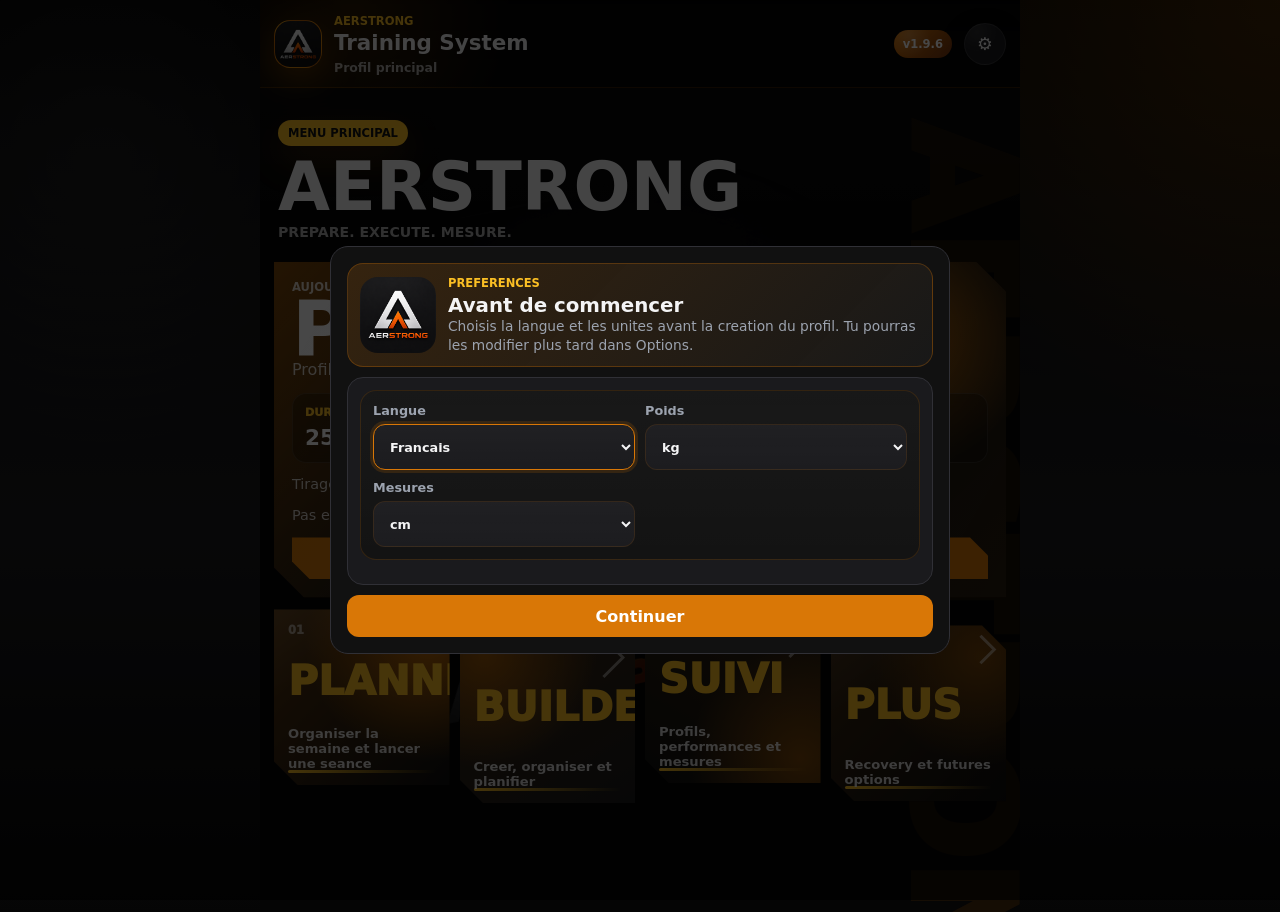
==== commit 06691cc5: "1.9.6 Track workout weights per set instead of a single exercise weight.  Use completed set weight/r" ====
--- a/index.html
+++ b/index.html
@@ -20,7 +20,7 @@
           <h1>Training System</h1>
           <p class="active-profile-chip" id="activeProfileName">Profil principal</p>
         </div>
-        <span class="version-badge" id="appVersionBadge">v1.9.5</span>
+        <span class="version-badge" id="appVersionBadge">v1.9.6</span>
         <button class="settings-button" id="openSettings" type="button" title="Options" aria-label="Options">⚙</button>
         <button class="icon-button" id="installButton" type="button" hidden title="Installer">Install</button>
       </header>
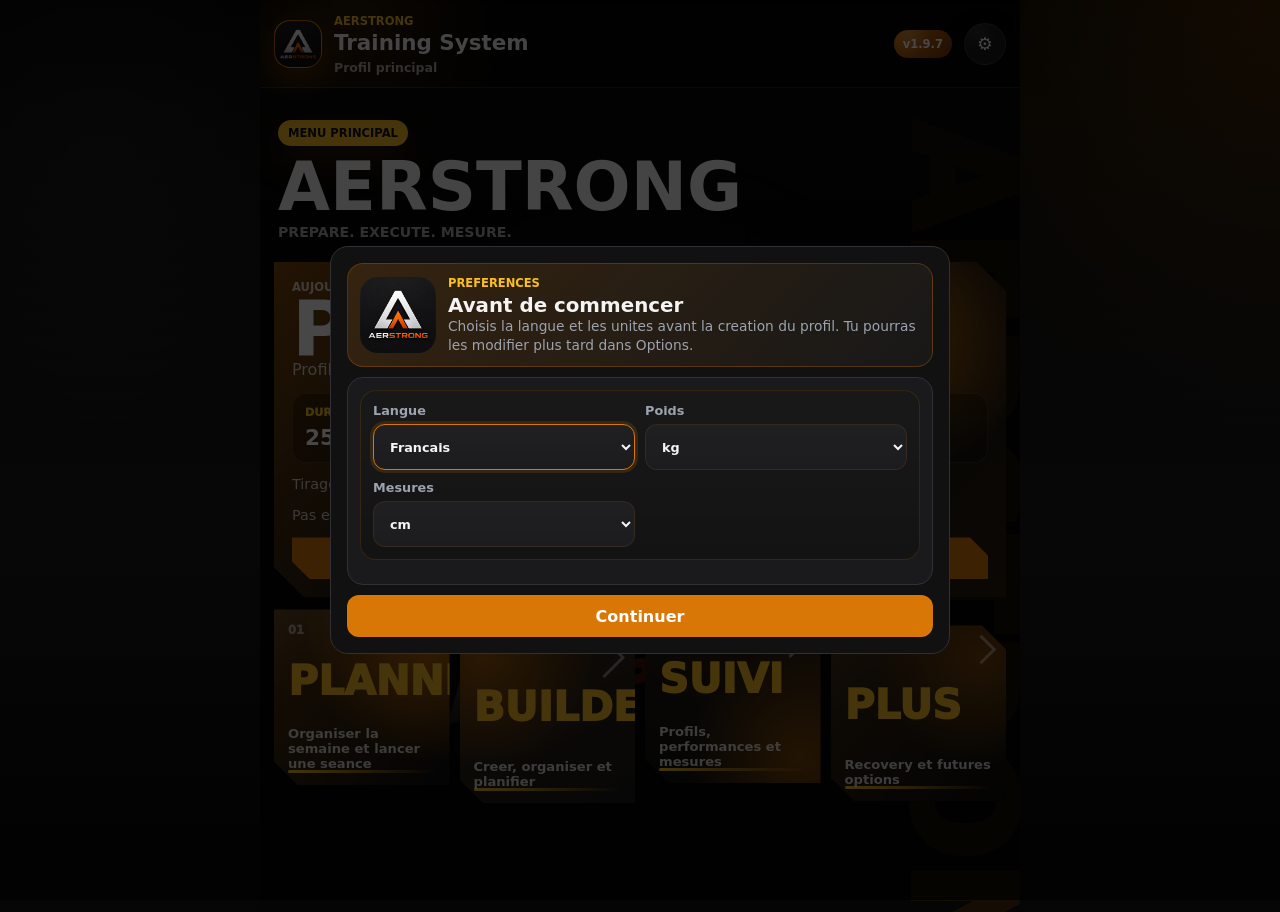
==== commit 83fbed64: "1.9.7 Add a real skip exercise action during active workouts.  Skipped exercises are removed from wo" ====
--- a/index.html
+++ b/index.html
@@ -20,7 +20,7 @@
           <h1>Training System</h1>
           <p class="active-profile-chip" id="activeProfileName">Profil principal</p>
         </div>
-        <span class="version-badge" id="appVersionBadge">v1.9.6</span>
+        <span class="version-badge" id="appVersionBadge">v1.9.7</span>
         <button class="settings-button" id="openSettings" type="button" title="Options" aria-label="Options">⚙</button>
         <button class="icon-button" id="installButton" type="button" hidden title="Installer">Install</button>
       </header>
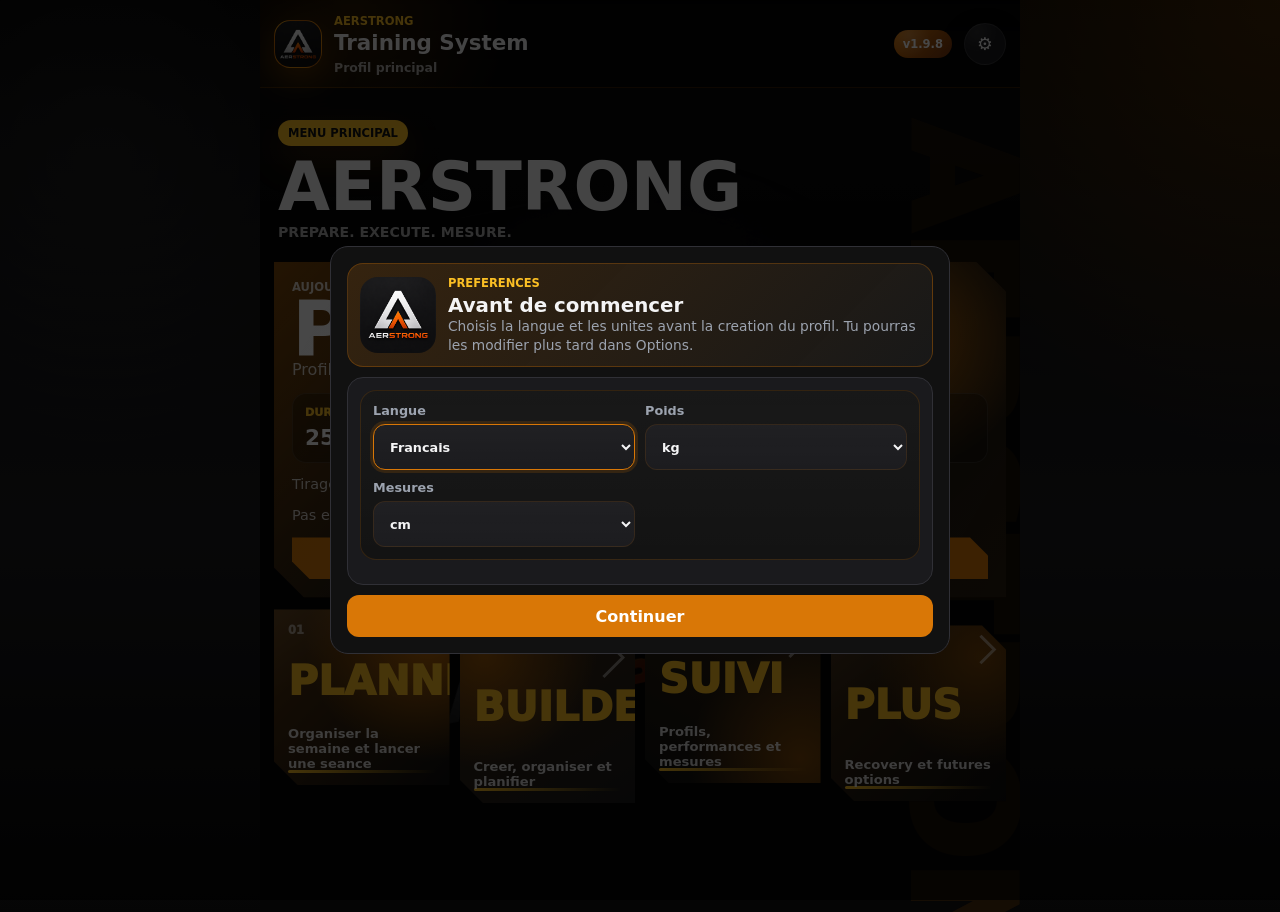
==== commit b9f51ab7: "1.9.8 Allow past workout edits to mark planned exercises as skipped.  Skipped exercises can be resto" ====
--- a/index.html
+++ b/index.html
@@ -20,7 +20,7 @@
           <h1>Training System</h1>
           <p class="active-profile-chip" id="activeProfileName">Profil principal</p>
         </div>
-        <span class="version-badge" id="appVersionBadge">v1.9.7</span>
+        <span class="version-badge" id="appVersionBadge">v1.9.8</span>
         <button class="settings-button" id="openSettings" type="button" title="Options" aria-label="Options">⚙</button>
         <button class="icon-button" id="installButton" type="button" hidden title="Installer">Install</button>
       </header>
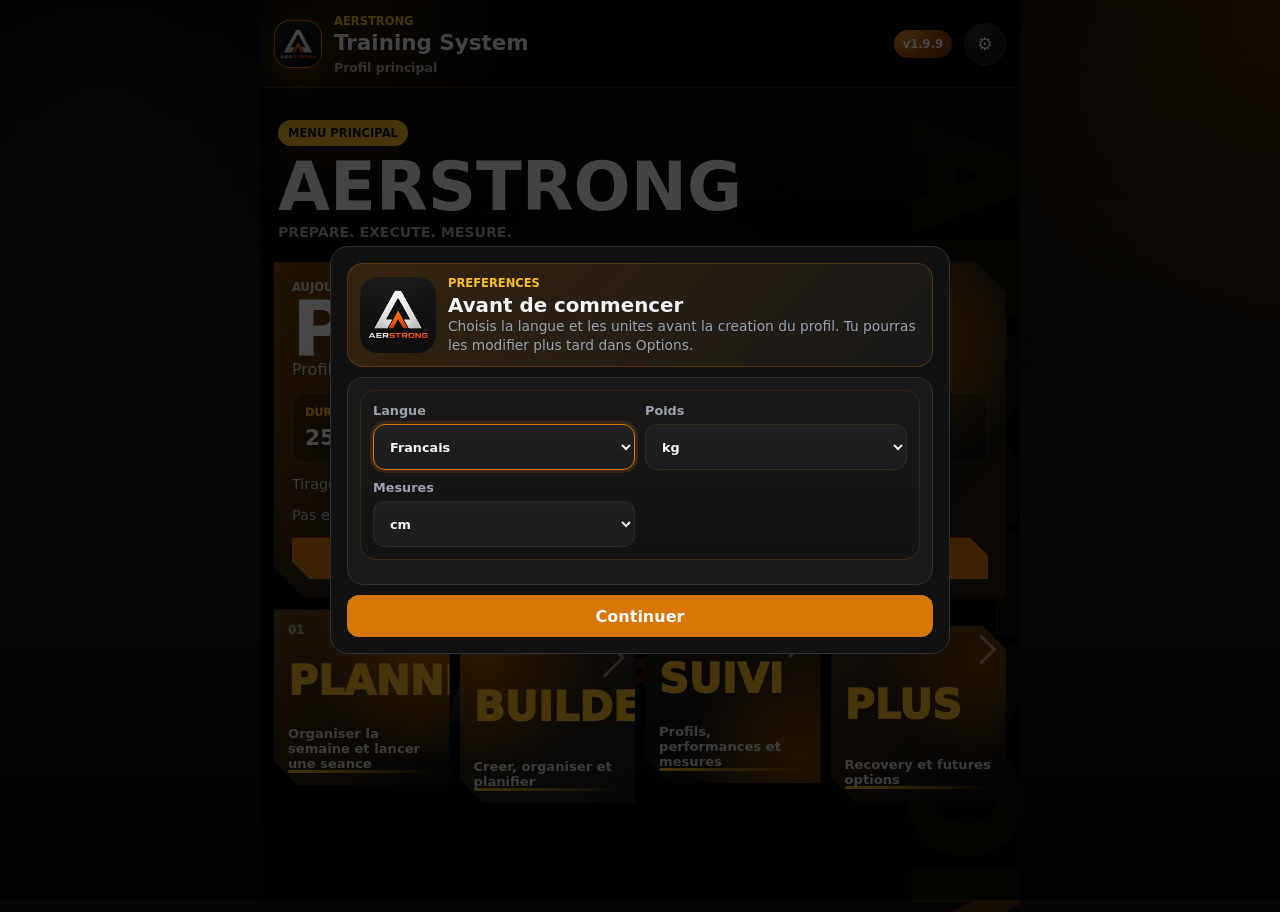
==== commit 04039152: "1.9.9 Add separator keypad buttons for workout series fields.  Stop guessing grouped weights from lo" ====
--- a/index.html
+++ b/index.html
@@ -20,7 +20,7 @@
           <h1>Training System</h1>
           <p class="active-profile-chip" id="activeProfileName">Profil principal</p>
         </div>
-        <span class="version-badge" id="appVersionBadge">v1.9.8</span>
+        <span class="version-badge" id="appVersionBadge">v1.9.9</span>
         <button class="settings-button" id="openSettings" type="button" title="Options" aria-label="Options">⚙</button>
         <button class="icon-button" id="installButton" type="button" hidden title="Installer">Install</button>
       </header>
--- a/styles.css
+++ b/styles.css
@@ -1507,6 +1507,32 @@
   min-height: 20px;
 }
 
+.series-char-pad {
+  display: grid;
+  grid-template-columns: repeat(4, minmax(0, 1fr));
+  gap: 8px;
+  margin-top: -6px;
+}
+
+.mini-key {
+  min-height: 42px;
+  border: 1px solid var(--line);
+  border-radius: 8px;
+  background: var(--panel-2);
+  color: var(--ink);
+  font-size: 1.05rem;
+  font-weight: 900;
+}
+
+.mini-key:active {
+  transform: translateY(1px);
+  border-color: var(--red);
+}
+
+.mini-key:disabled {
+  opacity: 0.35;
+}
+
 .primary-button,
 .icon-button,
 .small-button,
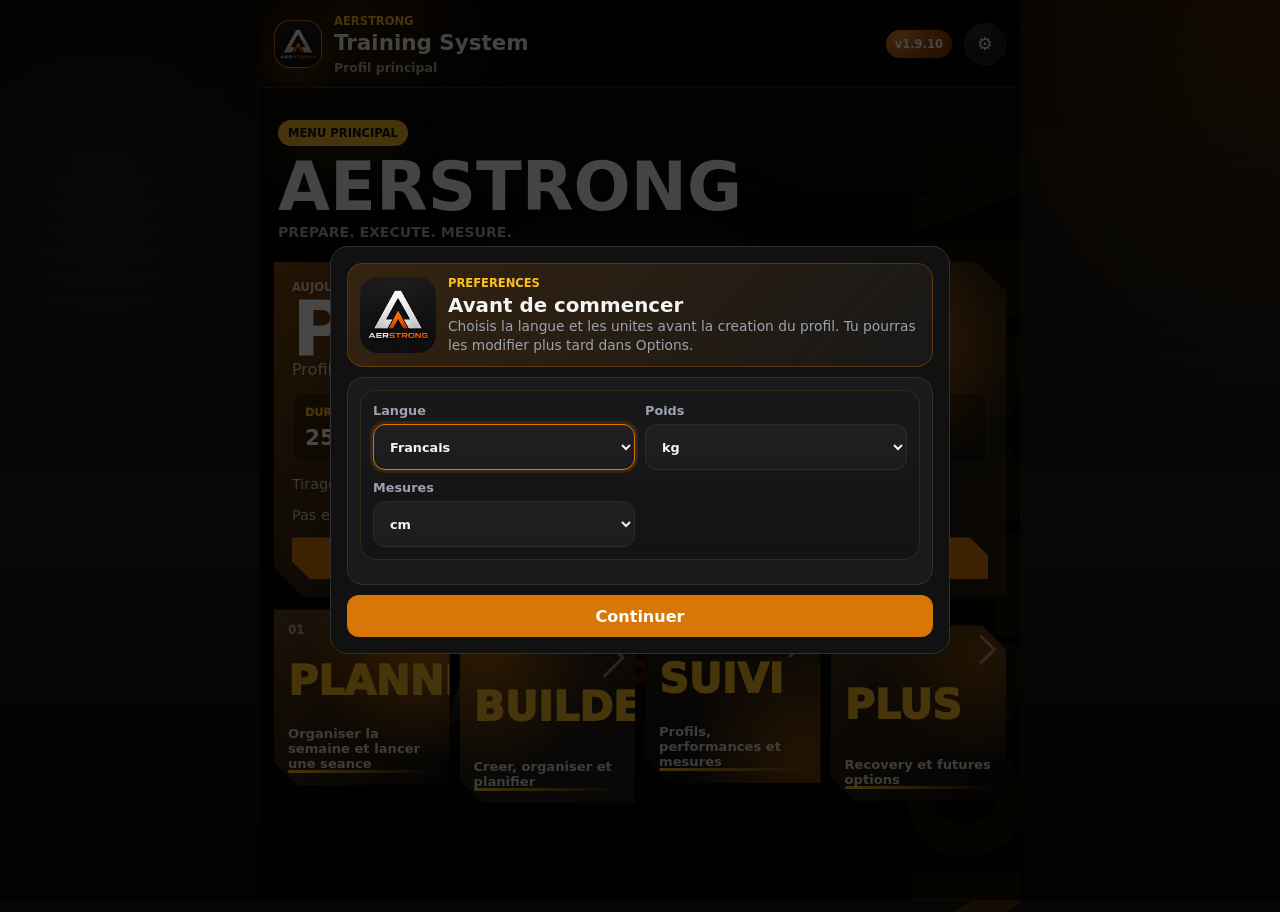
==== commit edd0dd2d: "1.9.10 Keep separator buttons from losing focus on workout series inputs.  Preserve typed separators" ====
--- a/index.html
+++ b/index.html
@@ -20,7 +20,7 @@
           <h1>Training System</h1>
           <p class="active-profile-chip" id="activeProfileName">Profil principal</p>
         </div>
-        <span class="version-badge" id="appVersionBadge">v1.9.9</span>
+        <span class="version-badge" id="appVersionBadge">v1.9.10</span>
         <button class="settings-button" id="openSettings" type="button" title="Options" aria-label="Options">⚙</button>
         <button class="icon-button" id="installButton" type="button" hidden title="Installer">Install</button>
       </header>
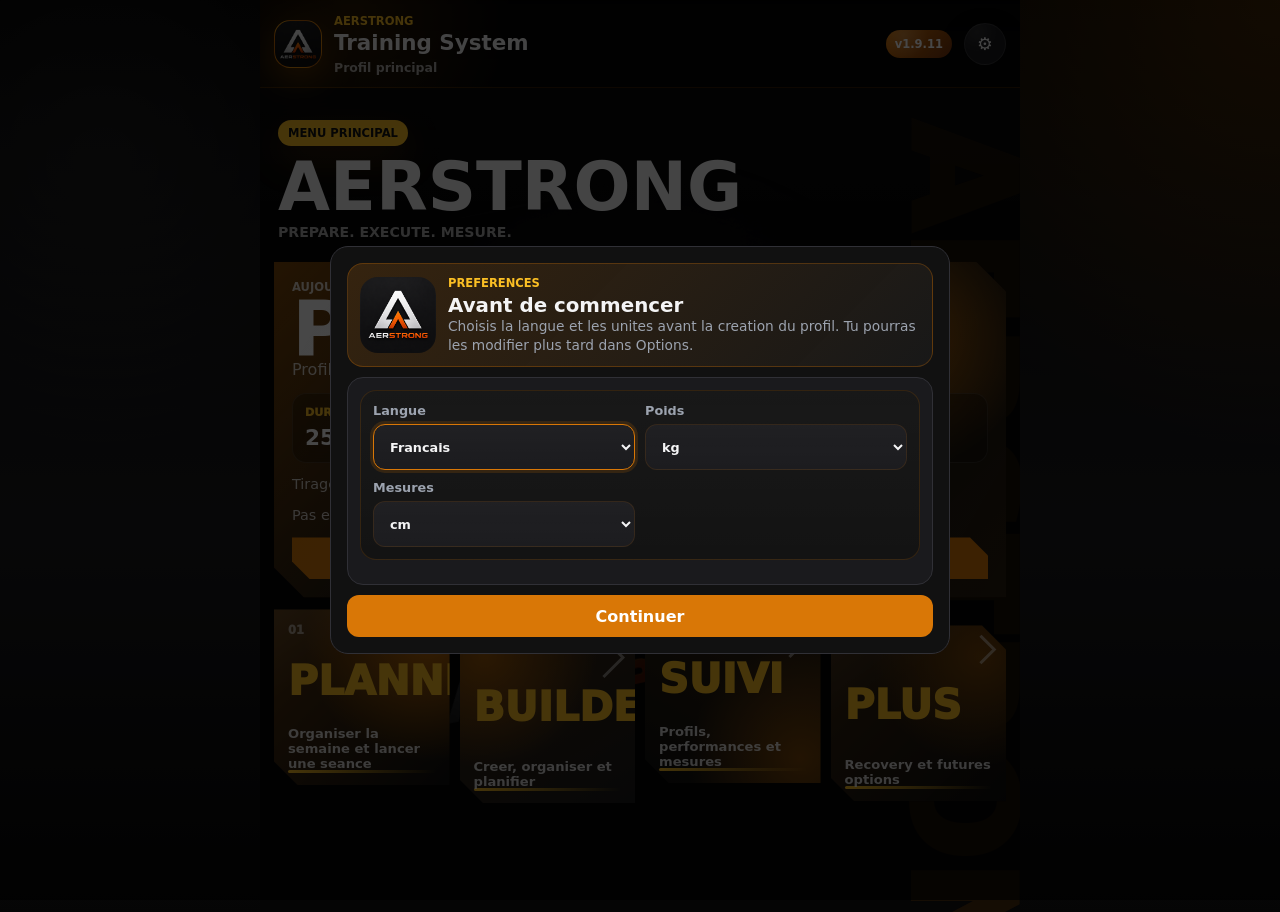
==== commit 286978ee: "1.9.11 Add cycle conversion for training models using previous workout history.  Convert loads from " ====
--- a/index.html
+++ b/index.html
@@ -20,7 +20,7 @@
           <h1>Training System</h1>
           <p class="active-profile-chip" id="activeProfileName">Profil principal</p>
         </div>
-        <span class="version-badge" id="appVersionBadge">v1.9.10</span>
+        <span class="version-badge" id="appVersionBadge">v1.9.11</span>
         <button class="settings-button" id="openSettings" type="button" title="Options" aria-label="Options">⚙</button>
         <button class="icon-button" id="installButton" type="button" hidden title="Installer">Install</button>
       </header>
--- a/styles.css
+++ b/styles.css
@@ -897,6 +897,26 @@
   font-weight: 900;
 }
 
+.conversion-preview {
+  display: grid;
+  gap: 6px;
+  padding: 10px 12px;
+  background: rgba(0, 0, 0, 0.18);
+  border: 1px solid rgba(var(--accent-rgb), 0.24);
+  border-radius: 10px;
+}
+
+.conversion-preview span {
+  margin: 0;
+  color: var(--red-2);
+}
+
+.conversion-preview small {
+  color: rgba(255, 255, 255, 0.76);
+  font-weight: 800;
+  line-height: 1.35;
+}
+
 .planner-form {
   margin-bottom: 12px;
 }
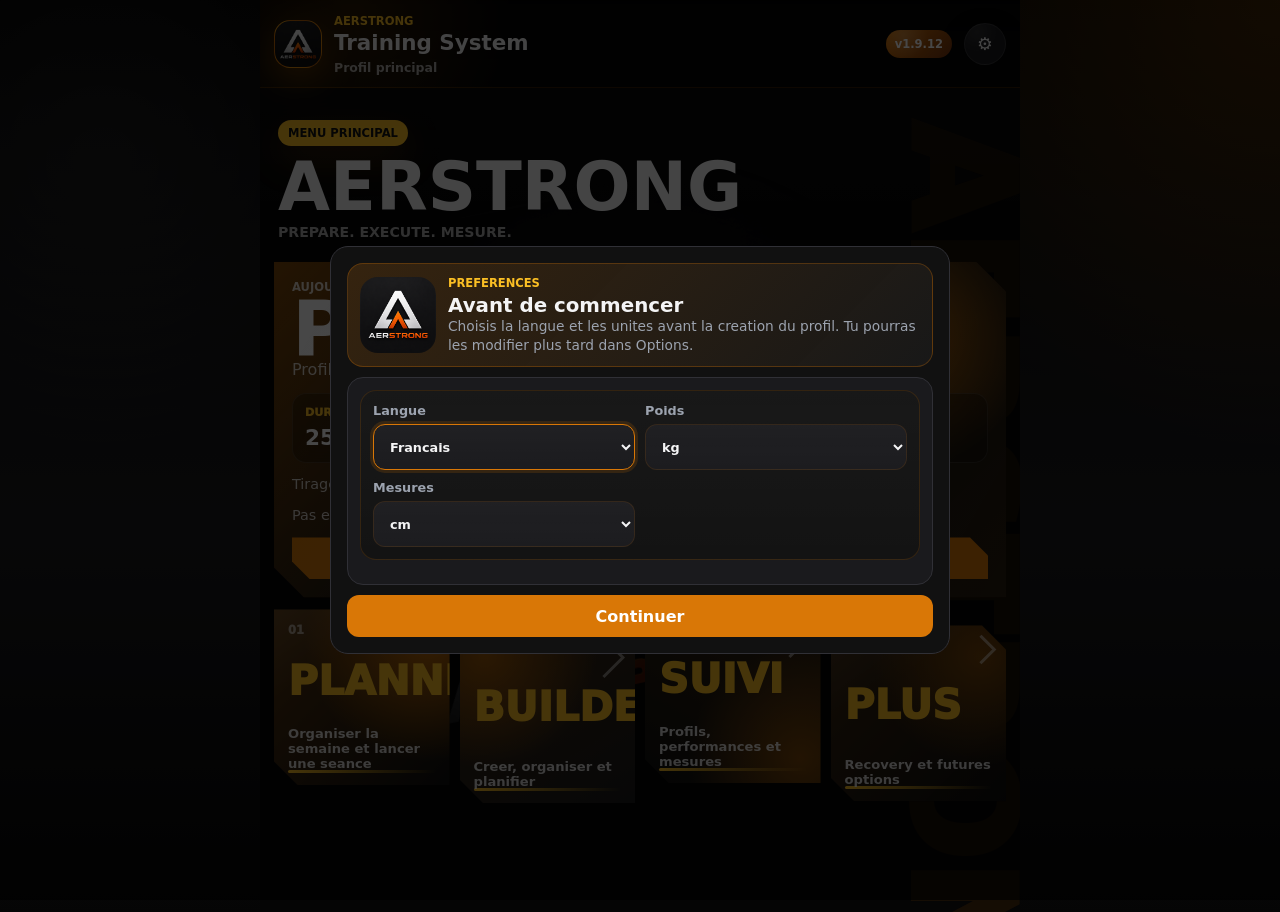
==== commit 2ec8e92f: "1.9.12 Ajout du convertisseur de cycle existant vers un objectif. Historique conserve, charges, repe" ====
--- a/index.html
+++ b/index.html
@@ -20,7 +20,7 @@
           <h1>Training System</h1>
           <p class="active-profile-chip" id="activeProfileName">Profil principal</p>
         </div>
-        <span class="version-badge" id="appVersionBadge">v1.9.11</span>
+        <span class="version-badge" id="appVersionBadge">v1.9.12</span>
         <button class="settings-button" id="openSettings" type="button" title="Options" aria-label="Options">⚙</button>
         <button class="icon-button" id="installButton" type="button" hidden title="Installer">Install</button>
       </header>
--- a/styles.css
+++ b/styles.css
@@ -888,6 +888,26 @@
   line-height: 1.4;
 }
 
+.cycle-converter-card {
+  border-color: rgba(var(--accent-rgb), 0.5);
+}
+
+.cycle-converter-fields {
+  display: grid;
+  grid-template-columns: repeat(2, minmax(0, 1fr));
+  gap: 10px;
+}
+
+.cycle-converter-fields label {
+  min-width: 0;
+}
+
+@media (max-width: 480px) {
+  .cycle-converter-fields {
+    grid-template-columns: 1fr;
+  }
+}
+
 .model-meta {
   padding: 10px 12px;
   color: var(--ink);
